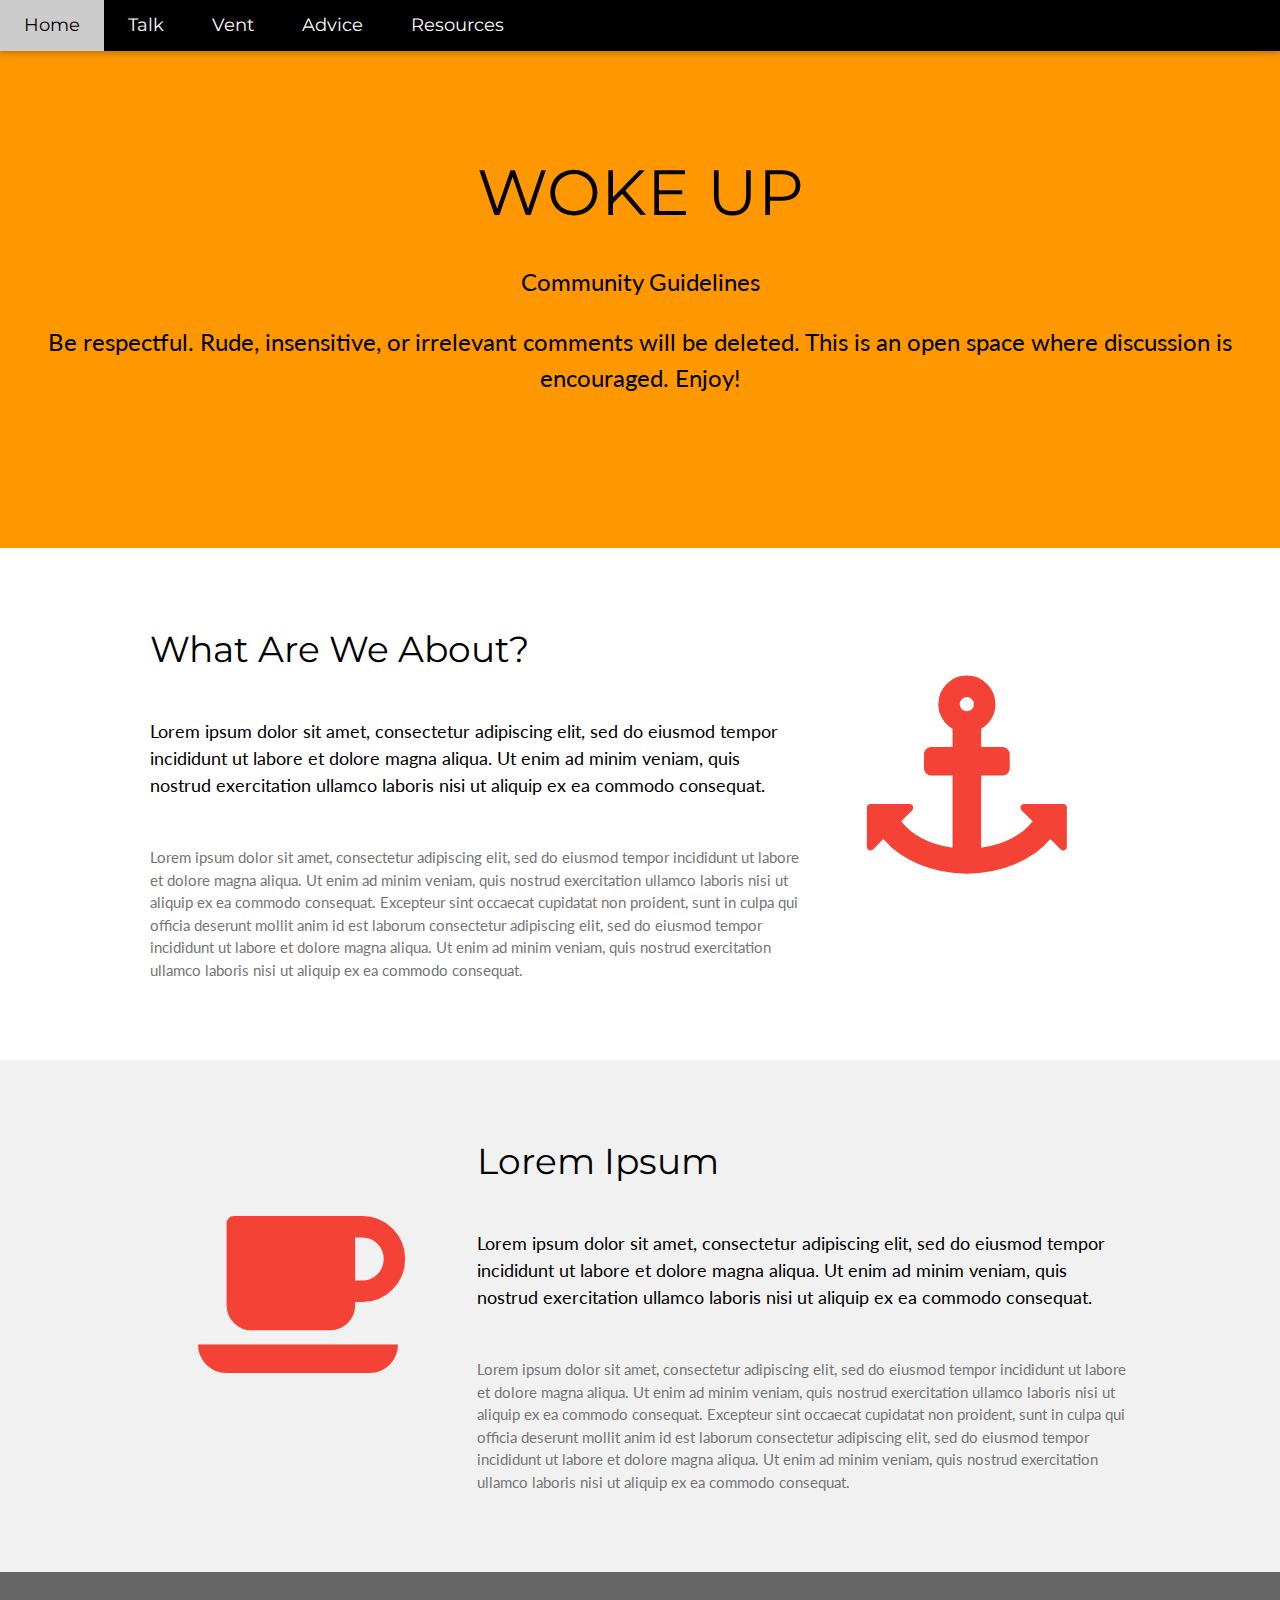
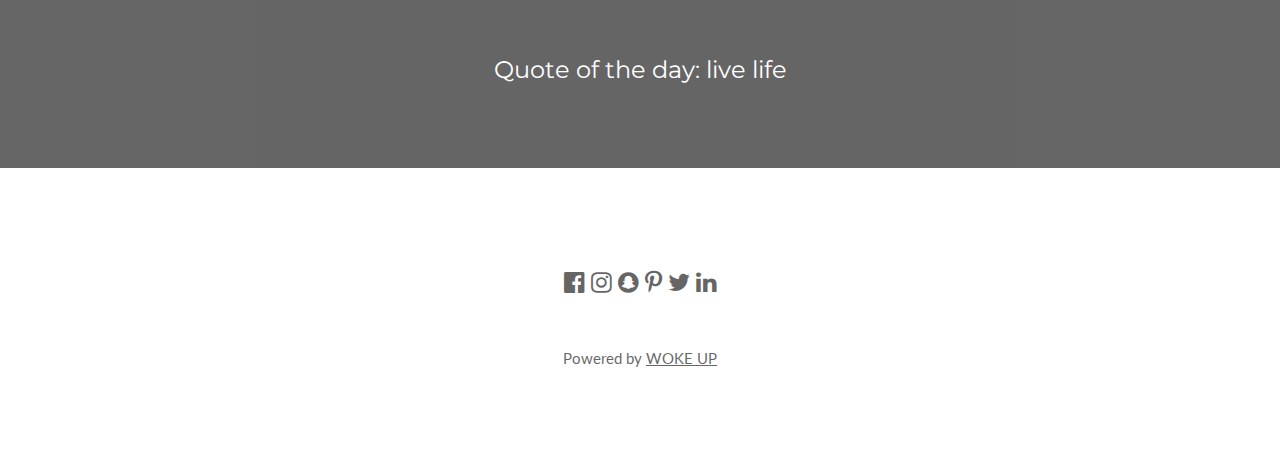
==== index.html @ bd93533b "used new template for index.html" ====
<!DOCTYPE html>
<html>
<title>WOKE UP</title>
<meta charset="UTF-8">
<meta name="viewport" content="width=device-width, initial-scale=1">
<link rel="stylesheet" href="https://www.w3schools.com/w3css/4/w3.css">
<link rel="stylesheet" href="https://fonts.googleapis.com/css?family=Lato">
<link rel="stylesheet" href="https://fonts.googleapis.com/css?family=Montserrat">
<link rel="stylesheet" href="https://cdnjs.cloudflare.com/ajax/libs/font-awesome/4.7.0/css/font-awesome.min.css">
<style>
body,h1,h2,h3,h4,h5,h6 {font-family: "Lato", sans-serif}
.w3-bar,h1,button {font-family: "Montserrat", sans-serif}
.fa-anchor,.fa-coffee {font-size:200px}
</style>
<body>

<!-- Navbar -->
<div class="w3-top">
  <div class="w3-bar w3-black w3-card-2 w3-left-align w3-large">
    <a class="w3-bar-item w3-button w3-hide-medium w3-hide-large w3-right w3-padding-large w3-hover-white w3-large w3-red" href="javascript:void(0);" onclick="myFunction()" title="Toggle Navigation Menu"><i class="fa fa-bars"></i></a>
    <a href="#" class="w3-bar-item w3-button w3-padding-large w3-white">Home</a>
    <a href="#" class="w3-bar-item w3-button w3-hide-small w3-padding-large w3-hover-white">Talk</a>
    <a href= "vent.html" class="w3-bar-item w3-button w3-hide-small w3-padding-large w3-hover-white">Vent</a>
    <a href="#" class="w3-bar-item w3-button w3-hide-small w3-padding-large w3-hover-white">Advice</a>
    <a href="resources.html" class="w3-bar-item w3-button w3-hide-small w3-padding-large w3-hover-white">Resources</a>
  </div>

  <!-- Navbar on small screens -->
  <div id="navDemo" class="w3-bar-block w3-white w3-hide w3-hide-large w3-hide-medium w3-large">
    <a href="#" class="w3-bar-item w3-button w3-padding-large">Talk</a>
    <a href="vent.html" class="w3-bar-item w3-button w3-padding-large">Vent</a>
    <a href="#" class="w3-bar-item w3-button w3-padding-large">Advice</a>
    <a href="#" class="w3-bar-item w3-button w3-padding-large">Resources</a>
  </div>
</div>

<!-- Header -->
<header class="w3-container w3-orange w3-center" style="padding:128px 16px">
  <h1 class="w3-margin w3-jumbo">WOKE UP</h1>
  <p class="w3-xlarge">Community Guidelines</p>
    <p class="w3-xlarge">Be respectful. Rude, insensitive, or irrelevant comments will be deleted. This is an open space where discussion is encouraged. Enjoy!</p>
</header>

<!-- First Grid -->
<div class="w3-row-padding w3-padding-64 w3-container">
  <div class="w3-content">
    <div class="w3-twothird">
      <h1>What Are We About?</h1>
      <h5 class="w3-padding-32">Lorem ipsum dolor sit amet, consectetur adipiscing elit, sed do eiusmod tempor incididunt ut labore et dolore magna aliqua. Ut enim ad minim veniam, quis nostrud exercitation ullamco laboris nisi ut aliquip ex ea commodo consequat.</h5>

      <p class="w3-text-grey">Lorem ipsum dolor sit amet, consectetur adipiscing elit, sed do eiusmod tempor incididunt ut labore et dolore magna aliqua. Ut enim ad minim veniam, quis nostrud exercitation ullamco laboris nisi ut aliquip ex ea commodo consequat. Excepteur sint
        occaecat cupidatat non proident, sunt in culpa qui officia deserunt mollit anim id est laborum consectetur adipiscing elit, sed do eiusmod tempor incididunt ut labore et dolore magna aliqua. Ut enim ad minim veniam, quis nostrud exercitation ullamco
        laboris nisi ut aliquip ex ea commodo consequat.</p>
    </div>

    <div class="w3-third w3-center">
      <i class="fa fa-anchor w3-padding-64 w3-text-red"></i>
    </div>
  </div>
</div>

<!-- Second Grid -->
<div class="w3-row-padding w3-light-grey w3-padding-64 w3-container">
  <div class="w3-content">
    <div class="w3-third w3-center">
      <i class="fa fa-coffee w3-padding-64 w3-text-red w3-margin-right"></i>
    </div>

    <div class="w3-twothird">
      <h1>Lorem Ipsum</h1>
      <h5 class="w3-padding-32">Lorem ipsum dolor sit amet, consectetur adipiscing elit, sed do eiusmod tempor incididunt ut labore et dolore magna aliqua. Ut enim ad minim veniam, quis nostrud exercitation ullamco laboris nisi ut aliquip ex ea commodo consequat.</h5>

      <p class="w3-text-grey">Lorem ipsum dolor sit amet, consectetur adipiscing elit, sed do eiusmod tempor incididunt ut labore et dolore magna aliqua. Ut enim ad minim veniam, quis nostrud exercitation ullamco laboris nisi ut aliquip ex ea commodo consequat. Excepteur sint
        occaecat cupidatat non proident, sunt in culpa qui officia deserunt mollit anim id est laborum consectetur adipiscing elit, sed do eiusmod tempor incididunt ut labore et dolore magna aliqua. Ut enim ad minim veniam, quis nostrud exercitation ullamco
        laboris nisi ut aliquip ex ea commodo consequat.</p>
    </div>
  </div>
</div>

<div class="w3-container w3-black w3-center w3-opacity w3-padding-64">
    <h1 class="w3-margin w3-xlarge">Quote of the day: live life</h1>
</div>

<!-- Footer -->
<footer class="w3-container w3-padding-64 w3-center w3-opacity">
  <div class="w3-xlarge w3-padding-32">
    <i class="fa fa-facebook-official w3-hover-opacity"></i>
    <i class="fa fa-instagram w3-hover-opacity"></i>
    <i class="fa fa-snapchat w3-hover-opacity"></i>
    <i class="fa fa-pinterest-p w3-hover-opacity"></i>
    <i class="fa fa-twitter w3-hover-opacity"></i>
    <i class="fa fa-linkedin w3-hover-opacity"></i>
 </div>
 <p>Powered by <a href="https://www.w3schools.com/w3css/default.asp" target="_blank">WOKE UP</a></p>
</footer>

<script>
// Used to toggle the menu on small screens when clicking on the menu button
function myFunction() {
    var x = document.getElementById("navDemo");
    if (x.className.indexOf("w3-show") == -1) {
        x.className += " w3-show";
    } else {
        x.className = x.className.replace(" w3-show", "");
    }
}
</script>

</body>
</html>
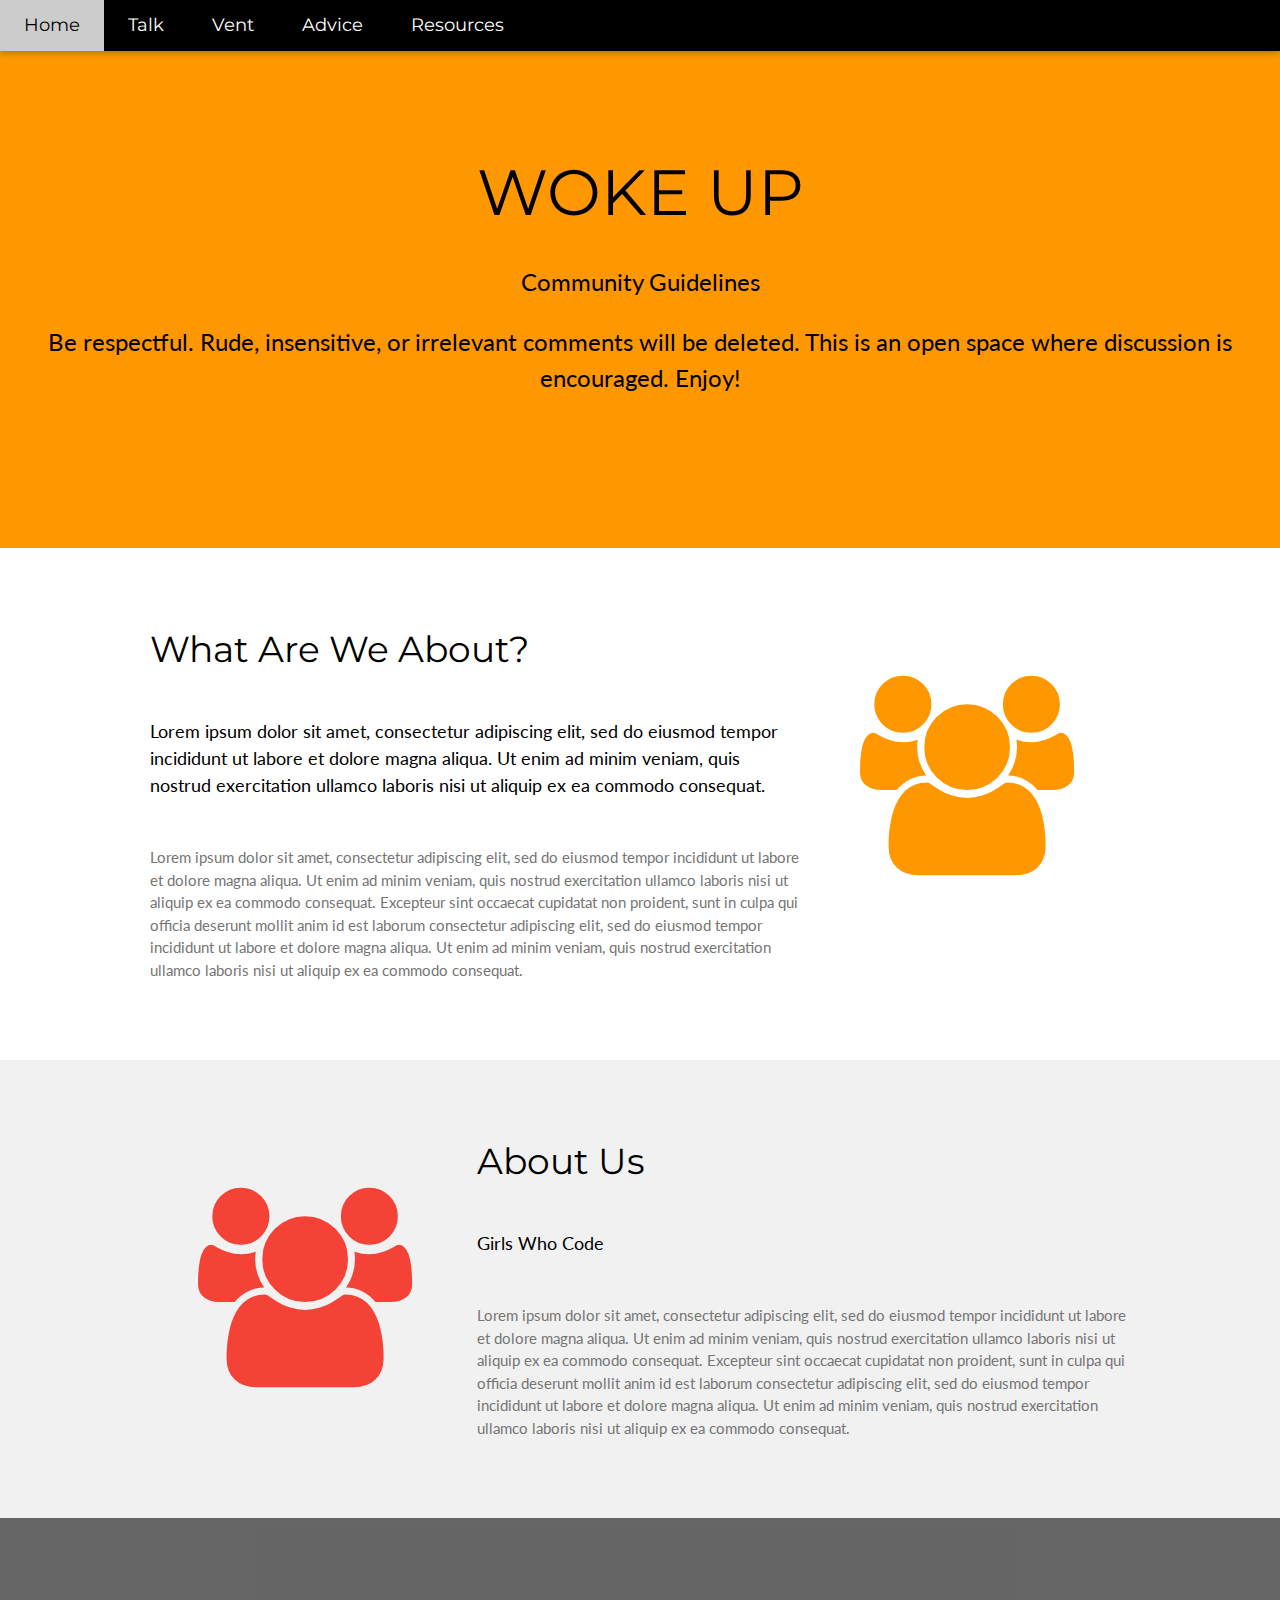
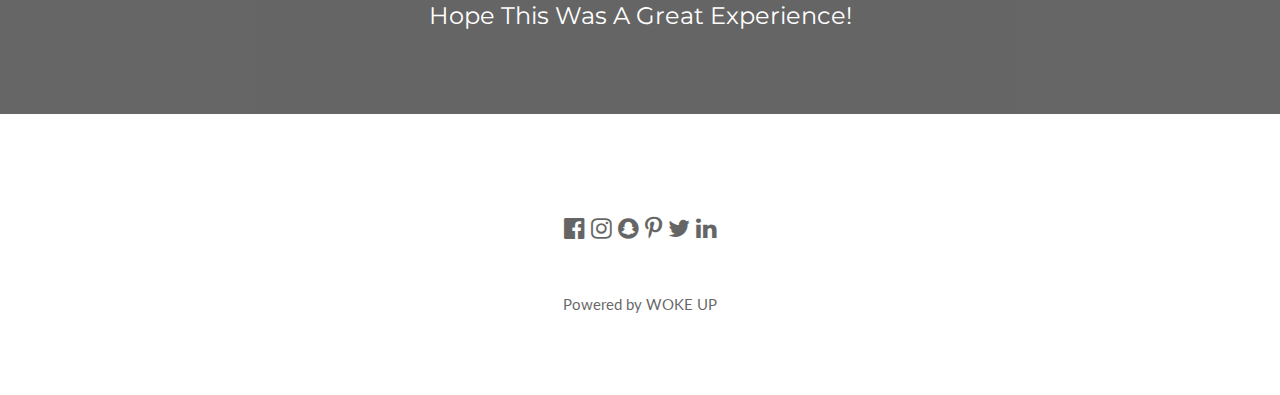
==== commit 5190d2ca: "index" ====
--- a/index.html
+++ b/index.html
@@ -1,110 +1,111 @@
-<!DOCTYPE html>
-<html>
-<title>WOKE UP</title>
-<meta charset="UTF-8">
-<meta name="viewport" content="width=device-width, initial-scale=1">
-<link rel="stylesheet" href="https://www.w3schools.com/w3css/4/w3.css">
-<link rel="stylesheet" href="https://fonts.googleapis.com/css?family=Lato">
-<link rel="stylesheet" href="https://fonts.googleapis.com/css?family=Montserrat">
-<link rel="stylesheet" href="https://cdnjs.cloudflare.com/ajax/libs/font-awesome/4.7.0/css/font-awesome.min.css">
-<style>
-body,h1,h2,h3,h4,h5,h6 {font-family: "Lato", sans-serif}
-.w3-bar,h1,button {font-family: "Montserrat", sans-serif}
-.fa-anchor,.fa-coffee {font-size:200px}
-</style>
-<body>
-
-<!-- Navbar -->
-<div class="w3-top">
-  <div class="w3-bar w3-black w3-card-2 w3-left-align w3-large">
-    <a class="w3-bar-item w3-button w3-hide-medium w3-hide-large w3-right w3-padding-large w3-hover-white w3-large w3-red" href="javascript:void(0);" onclick="myFunction()" title="Toggle Navigation Menu"><i class="fa fa-bars"></i></a>
-    <a href="#" class="w3-bar-item w3-button w3-padding-large w3-white">Home</a>
-    <a href="#" class="w3-bar-item w3-button w3-hide-small w3-padding-large w3-hover-white">Talk</a>
-    <a href= "vent.html" class="w3-bar-item w3-button w3-hide-small w3-padding-large w3-hover-white">Vent</a>
-    <a href="#" class="w3-bar-item w3-button w3-hide-small w3-padding-large w3-hover-white">Advice</a>
-    <a href="resources.html" class="w3-bar-item w3-button w3-hide-small w3-padding-large w3-hover-white">Resources</a>
-  </div>
-
-  <!-- Navbar on small screens -->
-  <div id="navDemo" class="w3-bar-block w3-white w3-hide w3-hide-large w3-hide-medium w3-large">
-    <a href="#" class="w3-bar-item w3-button w3-padding-large">Talk</a>
-    <a href="vent.html" class="w3-bar-item w3-button w3-padding-large">Vent</a>
-    <a href="#" class="w3-bar-item w3-button w3-padding-large">Advice</a>
-    <a href="#" class="w3-bar-item w3-button w3-padding-large">Resources</a>
-  </div>
-</div>
-
-<!-- Header -->
-<header class="w3-container w3-orange w3-center" style="padding:128px 16px">
-  <h1 class="w3-margin w3-jumbo">WOKE UP</h1>
-  <p class="w3-xlarge">Community Guidelines</p>
-    <p class="w3-xlarge">Be respectful. Rude, insensitive, or irrelevant comments will be deleted. This is an open space where discussion is encouraged. Enjoy!</p>
-</header>
-
-<!-- First Grid -->
-<div class="w3-row-padding w3-padding-64 w3-container">
-  <div class="w3-content">
-    <div class="w3-twothird">
-      <h1>What Are We About?</h1>
-      <h5 class="w3-padding-32">Lorem ipsum dolor sit amet, consectetur adipiscing elit, sed do eiusmod tempor incididunt ut labore et dolore magna aliqua. Ut enim ad minim veniam, quis nostrud exercitation ullamco laboris nisi ut aliquip ex ea commodo consequat.</h5>
-
-      <p class="w3-text-grey">Lorem ipsum dolor sit amet, consectetur adipiscing elit, sed do eiusmod tempor incididunt ut labore et dolore magna aliqua. Ut enim ad minim veniam, quis nostrud exercitation ullamco laboris nisi ut aliquip ex ea commodo consequat. Excepteur sint
-        occaecat cupidatat non proident, sunt in culpa qui officia deserunt mollit anim id est laborum consectetur adipiscing elit, sed do eiusmod tempor incididunt ut labore et dolore magna aliqua. Ut enim ad minim veniam, quis nostrud exercitation ullamco
-        laboris nisi ut aliquip ex ea commodo consequat.</p>
-    </div>
-
-    <div class="w3-third w3-center">
-      <i class="fa fa-anchor w3-padding-64 w3-text-red"></i>
-    </div>
-  </div>
-</div>
-
-<!-- Second Grid -->
-<div class="w3-row-padding w3-light-grey w3-padding-64 w3-container">
-  <div class="w3-content">
-    <div class="w3-third w3-center">
-      <i class="fa fa-coffee w3-padding-64 w3-text-red w3-margin-right"></i>
-    </div>
-
-    <div class="w3-twothird">
-      <h1>Lorem Ipsum</h1>
-      <h5 class="w3-padding-32">Lorem ipsum dolor sit amet, consectetur adipiscing elit, sed do eiusmod tempor incididunt ut labore et dolore magna aliqua. Ut enim ad minim veniam, quis nostrud exercitation ullamco laboris nisi ut aliquip ex ea commodo consequat.</h5>
-
-      <p class="w3-text-grey">Lorem ipsum dolor sit amet, consectetur adipiscing elit, sed do eiusmod tempor incididunt ut labore et dolore magna aliqua. Ut enim ad minim veniam, quis nostrud exercitation ullamco laboris nisi ut aliquip ex ea commodo consequat. Excepteur sint
-        occaecat cupidatat non proident, sunt in culpa qui officia deserunt mollit anim id est laborum consectetur adipiscing elit, sed do eiusmod tempor incididunt ut labore et dolore magna aliqua. Ut enim ad minim veniam, quis nostrud exercitation ullamco
-        laboris nisi ut aliquip ex ea commodo consequat.</p>
-    </div>
-  </div>
-</div>
-
-<div class="w3-container w3-black w3-center w3-opacity w3-padding-64">
-    <h1 class="w3-margin w3-xlarge">Quote of the day: live life</h1>
-</div>
-
-<!-- Footer -->
-<footer class="w3-container w3-padding-64 w3-center w3-opacity">
-  <div class="w3-xlarge w3-padding-32">
-    <i class="fa fa-facebook-official w3-hover-opacity"></i>
-    <i class="fa fa-instagram w3-hover-opacity"></i>
-    <i class="fa fa-snapchat w3-hover-opacity"></i>
-    <i class="fa fa-pinterest-p w3-hover-opacity"></i>
-    <i class="fa fa-twitter w3-hover-opacity"></i>
-    <i class="fa fa-linkedin w3-hover-opacity"></i>
- </div>
- <p>Powered by <a href="https://www.w3schools.com/w3css/default.asp" target="_blank">WOKE UP</a></p>
-</footer>
-
-<script>
-// Used to toggle the menu on small screens when clicking on the menu button
-function myFunction() {
-    var x = document.getElementById("navDemo");
-    if (x.className.indexOf("w3-show") == -1) {
-        x.className += " w3-show";
-    } else {
-        x.className = x.className.replace(" w3-show", "");
-    }
-}
-</script>
-
-</body>
-</html>
+<!DOCTYPE html>
+<html>
+<title>WOKE UP</title>
+<meta charset="UTF-8">
+<meta name="viewport" content="width=device-width, initial-scale=1">
+<link rel="stylesheet" href="https://www.w3schools.com/w3css/4/w3.css">
+<link rel="stylesheet" href="https://fonts.googleapis.com/css?family=Lato">
+<link rel="stylesheet" href="https://fonts.googleapis.com/css?family=Montserrat">
+<link rel="stylesheet" href="https://cdnjs.cloudflare.com/ajax/libs/font-awesome/4.7.0/css/font-awesome.min.css">
+<style>
+body,h1,h2,h3,h4,h5,h6 {font-family: "Lato", sans-serif}
+.w3-bar,h1,button {font-family: "Montserrat", sans-serif}
+.fa-users,.fa-users {font-size:200px}
+</style>
+<body>
+
+<!-- Navbar -->
+<div class="w3-top">
+  <div class="w3-bar w3-black w3-card-2 w3-left-align w3-large">
+    <a class="w3-bar-item w3-button w3-hide-medium w3-hide-large w3-right w3-padding-large w3-hover-white w3-large w3-red" href="javascript:void(0);" onclick="myFunction()" title="Toggle Navigation Menu"><i class="fa fa-bars"></i></a>
+    <a href="#" class="w3-bar-item w3-button w3-padding-large w3-white">Home</a>
+    <a href="#" class="w3-bar-item w3-button w3-hide-small w3-padding-large w3-hover-white">Talk</a>
+    <a href= "vent.html" class="w3-bar-item w3-button w3-hide-small w3-padding-large w3-hover-white">Vent</a>
+    <a href="#" class="w3-bar-item w3-button w3-hide-small w3-padding-large w3-hover-white">Advice</a>
+    <a href="resources.html" class="w3-bar-item w3-button w3-hide-small w3-padding-large w3-hover-white">Resources</a>
+  </div>
+
+  <!-- Navbar on small screens -->
+  <div id="navDemo" class="w3-bar-block w3-white w3-hide w3-hide-large w3-hide-medium w3-large">
+    <a href="#" class="w3-bar-item w3-button w3-padding-large">Talk</a>
+    <a href="vent.html" class="w3-bar-item w3-button w3-padding-large">Vent</a>
+    <a href="#" class="w3-bar-item w3-button w3-padding-large">Advice</a>
+    <a href="#" class="w3-bar-item w3-button w3-padding-large">Resources</a>
+  </div>
+</div>
+
+<!-- Header -->
+<header class="w3-container w3-orange w3-center" style="padding:128px 16px">
+  <h1 class="w3-margin w3-jumbo">WOKE UP</h1>
+  <p class="w3-xlarge">Community Guidelines</p>
+    <p class="w3-xlarge">Be respectful. Rude, insensitive, or irrelevant comments will be deleted. This is an open space where discussion is encouraged. Enjoy!</p>
+</header>
+
+<!-- First Grid -->
+<div class="w3-row-padding w3-padding-64 w3-container">
+  <div class="w3-content">
+    <div class="w3-twothird">
+      <h1>What Are We About?</h1>
+      <h5 class="w3-padding-32">Lorem ipsum dolor sit amet, consectetur adipiscing elit, sed do eiusmod tempor incididunt ut labore et dolore magna aliqua. Ut enim ad minim veniam, quis nostrud exercitation ullamco laboris nisi ut aliquip ex ea commodo consequat.</h5>
+
+      <p class="w3-text-grey">Lorem ipsum dolor sit amet, consectetur adipiscing elit, sed do eiusmod tempor incididunt ut labore et dolore magna aliqua. Ut enim ad minim veniam, quis nostrud exercitation ullamco laboris nisi ut aliquip ex ea commodo consequat. Excepteur sint
+        occaecat cupidatat non proident, sunt in culpa qui officia deserunt mollit anim id est laborum consectetur adipiscing elit, sed do eiusmod tempor incididunt ut labore et dolore magna aliqua. Ut enim ad minim veniam, quis nostrud exercitation ullamco
+        laboris nisi ut aliquip ex ea commodo consequat.</p>
+    </div>
+
+    <div class="w3-third w3-center">
+      <i class="fa fa-users w3-padding-64 w3-text-orange"></i>
+    </div>
+  </div>
+</div>
+
+<!-- Second Grid -->
+<div class="w3-row-padding w3-light-grey w3-padding-64 w3-container">
+  <div class="w3-content">
+    <div class="w3-third w3-center">
+      <i class="fa fa-users w3-padding-64 w3-text-red w3-margin-right"></i>
+    </div>
+
+    <div class="w3-twothird">
+      <h1>About Us</h1>
+      <h5 class="w3-padding-32">Girls Who Code</h5>
+
+      <p class="w3-text-grey">Lorem ipsum dolor sit amet, consectetur adipiscing elit, sed do eiusmod tempor incididunt ut labore et dolore magna aliqua. Ut enim ad minim veniam, quis nostrud exercitation ullamco laboris nisi ut aliquip ex ea commodo consequat. Excepteur sint
+        occaecat cupidatat non proident, sunt in culpa qui officia deserunt mollit anim id est laborum consectetur adipiscing elit, sed do eiusmod tempor incididunt ut labore et dolore magna aliqua. Ut enim ad minim veniam, quis nostrud exercitation ullamco
+        laboris nisi ut aliquip ex ea commodo consequat.</p>
+    </div>
+  </div>
+</div>
+
+
+<div class="w3-container w3-black w3-center w3-opacity w3-padding-64">
+    <h1 class="w3-margin w3-xlarge">Hope This Was A Great Experience!</h1>
+</div>
+
+<!-- Footer -->
+<footer class="w3-container w3-padding-64 w3-center w3-opacity">
+  <div class="w3-xlarge w3-padding-32">
+    <i class="fa fa-facebook-official w3-hover-opacity"></i>
+    <i class="fa fa-instagram w3-hover-opacity"></i>
+    <i class="fa fa-snapchat w3-hover-opacity"></i>
+    <i class="fa fa-pinterest-p w3-hover-opacity"></i>
+    <i class="fa fa-twitter w3-hover-opacity"></i>
+    <i class="fa fa-linkedin w3-hover-opacity"></i>
+ </div>
+ <p>Powered by WOKE UP</p>
+</footer>
+
+<script>
+// Used to toggle the menu on small screens when clicking on the menu button
+function myFunction() {
+    var x = document.getElementById("navDemo");
+    if (x.className.indexOf("w3-show") == -1) {
+        x.className += " w3-show";
+    } else {
+        x.className = x.className.replace(" w3-show", "");
+    }
+}
+</script>
+
+</body>
+</html>
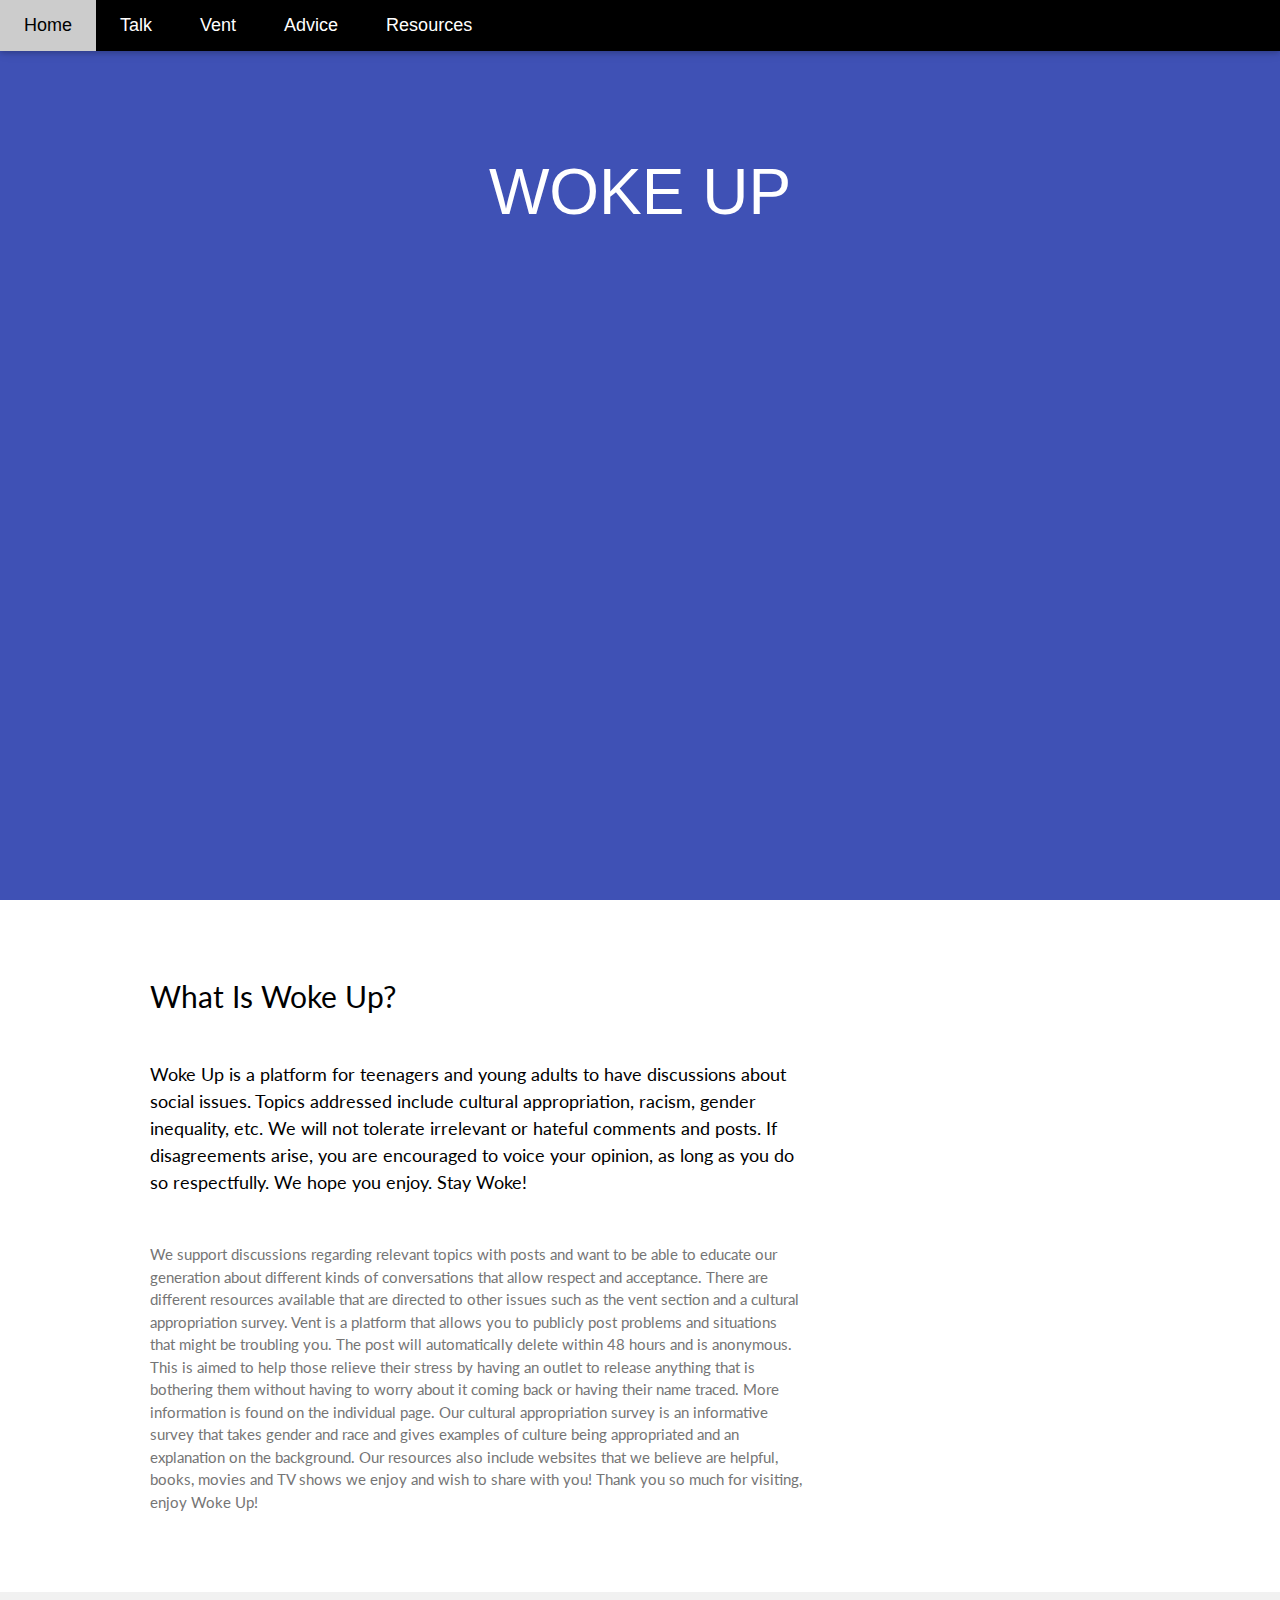
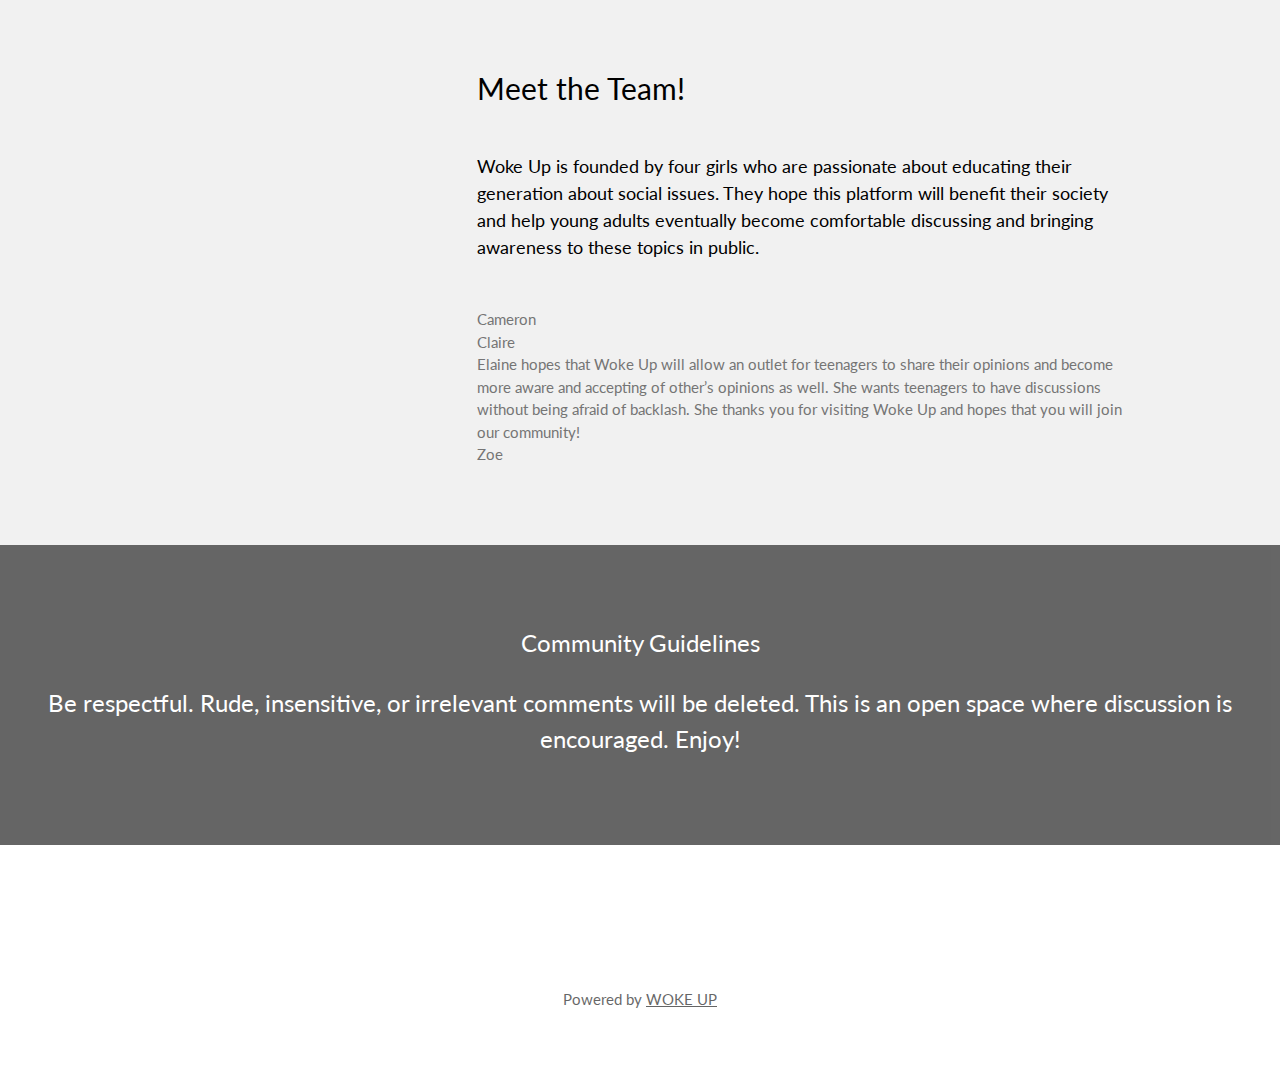
==== commit 20270088: "New Woke Up" ====
--- a/index.html
+++ b/index.html
@@ -5,19 +5,20 @@
 <meta name="viewport" content="width=device-width, initial-scale=1">
 <link rel="stylesheet" href="https://www.w3schools.com/w3css/4/w3.css">
 <link rel="stylesheet" href="https://fonts.googleapis.com/css?family=Lato">
-<link rel="stylesheet" href="https://fonts.googleapis.com/css?family=Montserrat">
-<link rel="stylesheet" href="https://cdnjs.cloudflare.com/ajax/libs/font-awesome/4.7.0/css/font-awesome.min.css">
+<link rel="stylesheet" href="https://fonts.googleapis.com/css?family=Sedgwick+Ave+Display">
+
 <style>
-body,h1,h2,h3,h4,h5,h6 {font-family: "Lato", sans-serif}
-.w3-bar,h1,button {font-family: "Montserrat", sans-serif}
-.fa-users,.fa-users {font-size:200px}
+h1 {font family: "Sedgwick Ave Display", sans-serif}
+body,h2,h3,h4,h5,h6 {font-family: "Lato", sans-serif}
+.w3-bar,button {font-family: "Montserrat", sans-serif}
+.fa-anchor,.fa-coffee {font-size:200px}
 </style>
 <body>
 
 <!-- Navbar -->
 <div class="w3-top">
   <div class="w3-bar w3-black w3-card-2 w3-left-align w3-large">
-    <a class="w3-bar-item w3-button w3-hide-medium w3-hide-large w3-right w3-padding-large w3-hover-white w3-large w3-red" href="javascript:void(0);" onclick="myFunction()" title="Toggle Navigation Menu"><i class="fa fa-bars"></i></a>
+    <a class="w3-bar-item w3-button w3-hide-medium w3-hide-large w3-right w3-padding-large w3-hover-white w3-large w3-red" href="javascript:void(0);" onclick="myFunction()" title="Toggle Navigation Menu"><i class="fa fa-bars"></i ></a>
     <a href="#" class="w3-bar-item w3-button w3-padding-large w3-white">Home</a>
     <a href="#" class="w3-bar-item w3-button w3-hide-small w3-padding-large w3-hover-white">Talk</a>
     <a href= "vent.html" class="w3-bar-item w3-button w3-hide-small w3-padding-large w3-hover-white">Vent</a>
@@ -35,26 +36,24 @@
 </div>
 
 <!-- Header -->
-<header class="w3-container w3-orange w3-center" style="padding:128px 16px">
+<header class="w3-container w3-indigo w3-center" style= "height:100vh; padding:128px 50px;">
   <h1 class="w3-margin w3-jumbo">WOKE UP</h1>
-  <p class="w3-xlarge">Community Guidelines</p>
-    <p class="w3-xlarge">Be respectful. Rude, insensitive, or irrelevant comments will be deleted. This is an open space where discussion is encouraged. Enjoy!</p>
 </header>
 
 <!-- First Grid -->
 <div class="w3-row-padding w3-padding-64 w3-container">
   <div class="w3-content">
     <div class="w3-twothird">
-      <h1>What Are We About?</h1>
-      <h5 class="w3-padding-32">Lorem ipsum dolor sit amet, consectetur adipiscing elit, sed do eiusmod tempor incididunt ut labore et dolore magna aliqua. Ut enim ad minim veniam, quis nostrud exercitation ullamco laboris nisi ut aliquip ex ea commodo consequat.</h5>
+      <h2>What Is Woke Up?</h2>
+      <h5 class="w3-padding-32">Woke Up is a platform for teenagers and young adults to have discussions about social issues.
+Topics addressed include cultural appropriation, racism, gender inequality, etc. We will not tolerate irrelevant or hateful comments and posts. If disagreements arise, you are encouraged to voice your opinion, as long as you do so respectfully. We hope you enjoy. Stay Woke!</h5>
 
-      <p class="w3-text-grey">Lorem ipsum dolor sit amet, consectetur adipiscing elit, sed do eiusmod tempor incididunt ut labore et dolore magna aliqua. Ut enim ad minim veniam, quis nostrud exercitation ullamco laboris nisi ut aliquip ex ea commodo consequat. Excepteur sint
-        occaecat cupidatat non proident, sunt in culpa qui officia deserunt mollit anim id est laborum consectetur adipiscing elit, sed do eiusmod tempor incididunt ut labore et dolore magna aliqua. Ut enim ad minim veniam, quis nostrud exercitation ullamco
-        laboris nisi ut aliquip ex ea commodo consequat.</p>
+      <p class="w3-text-grey">We support discussions regarding relevant topics with posts and want to be able to educate our generation about different kinds of conversations that allow respect and acceptance. There are different resources available that are directed to other issues such as the vent section and a cultural appropriation survey. Vent is a platform that allows you to publicly post problems and situations that might be troubling you. The post will automatically delete within 48 hours and is anonymous. This is aimed to help those relieve their stress by having an outlet to release anything that is bothering them without having to worry about it coming back or having their name traced. More information is found on the individual page. Our cultural appropriation survey is an informative survey that takes gender and race and gives examples of culture being appropriated and an explanation on the background. Our resources also include websites that we believe are helpful, books, movies and TV shows we enjoy and wish to share with you! Thank you so much for visiting, enjoy Woke Up!
+</p>
     </div>
 
     <div class="w3-third w3-center">
-      <i class="fa fa-users w3-padding-64 w3-text-orange"></i>
+      <i class="fa fa-anchor w3-padding-64 w3-text-red"></i>
     </div>
   </div>
 </div>
@@ -63,23 +62,26 @@
 <div class="w3-row-padding w3-light-grey w3-padding-64 w3-container">
   <div class="w3-content">
     <div class="w3-third w3-center">
-      <i class="fa fa-users w3-padding-64 w3-text-red w3-margin-right"></i>
+      <i class="fa fa-coffee w3-padding-64 w3-text-red w3-margin-right"></i>
     </div>
 
     <div class="w3-twothird">
-      <h1>About Us</h1>
-      <h5 class="w3-padding-32">Girls Who Code</h5>
+      <h2>Meet the Team!</h2>
+      <h5 class="w3-padding-32">Woke Up is founded by four girls who are passionate about educating their generation about social issues. They hope this platform will benefit their society and help young adults eventually become comfortable discussing and bringing awareness to these topics in public.</h5>
 
-      <p class="w3-text-grey">Lorem ipsum dolor sit amet, consectetur adipiscing elit, sed do eiusmod tempor incididunt ut labore et dolore magna aliqua. Ut enim ad minim veniam, quis nostrud exercitation ullamco laboris nisi ut aliquip ex ea commodo consequat. Excepteur sint
-        occaecat cupidatat non proident, sunt in culpa qui officia deserunt mollit anim id est laborum consectetur adipiscing elit, sed do eiusmod tempor incididunt ut labore et dolore magna aliqua. Ut enim ad minim veniam, quis nostrud exercitation ullamco
-        laboris nisi ut aliquip ex ea commodo consequat.</p>
+      <p class="w3-text-grey">
+        Cameron <br>
+        Claire <br>
+        Elaine hopes that Woke Up will allow an outlet for teenagers to share their opinions and become more aware and accepting of other’s opinions as well. She wants teenagers to have discussions without being afraid of backlash. She thanks you for visiting Woke Up and hopes that you will join our community! <br>
+        Zoe
+</p>
     </div>
   </div>
 </div>
 
-
 <div class="w3-container w3-black w3-center w3-opacity w3-padding-64">
-    <h1 class="w3-margin w3-xlarge">Hope This Was A Great Experience!</h1>
+    <h2 class="w3-margin w3-xlarge">Community Guidelines</h2>
+    <p class="w3-xlarge"> Be respectful. Rude, insensitive, or irrelevant comments will be deleted. This is an open space where discussion is encouraged. Enjoy!</p>
 </div>
 
 <!-- Footer -->
@@ -92,7 +94,7 @@
     <i class="fa fa-twitter w3-hover-opacity"></i>
     <i class="fa fa-linkedin w3-hover-opacity"></i>
  </div>
- <p>Powered by WOKE UP</p>
+ <p>Powered by <a href="https://www.w3schools.com/w3css/default.asp" target="_blank">WOKE UP</a></p>
 </footer>
 
 <script>
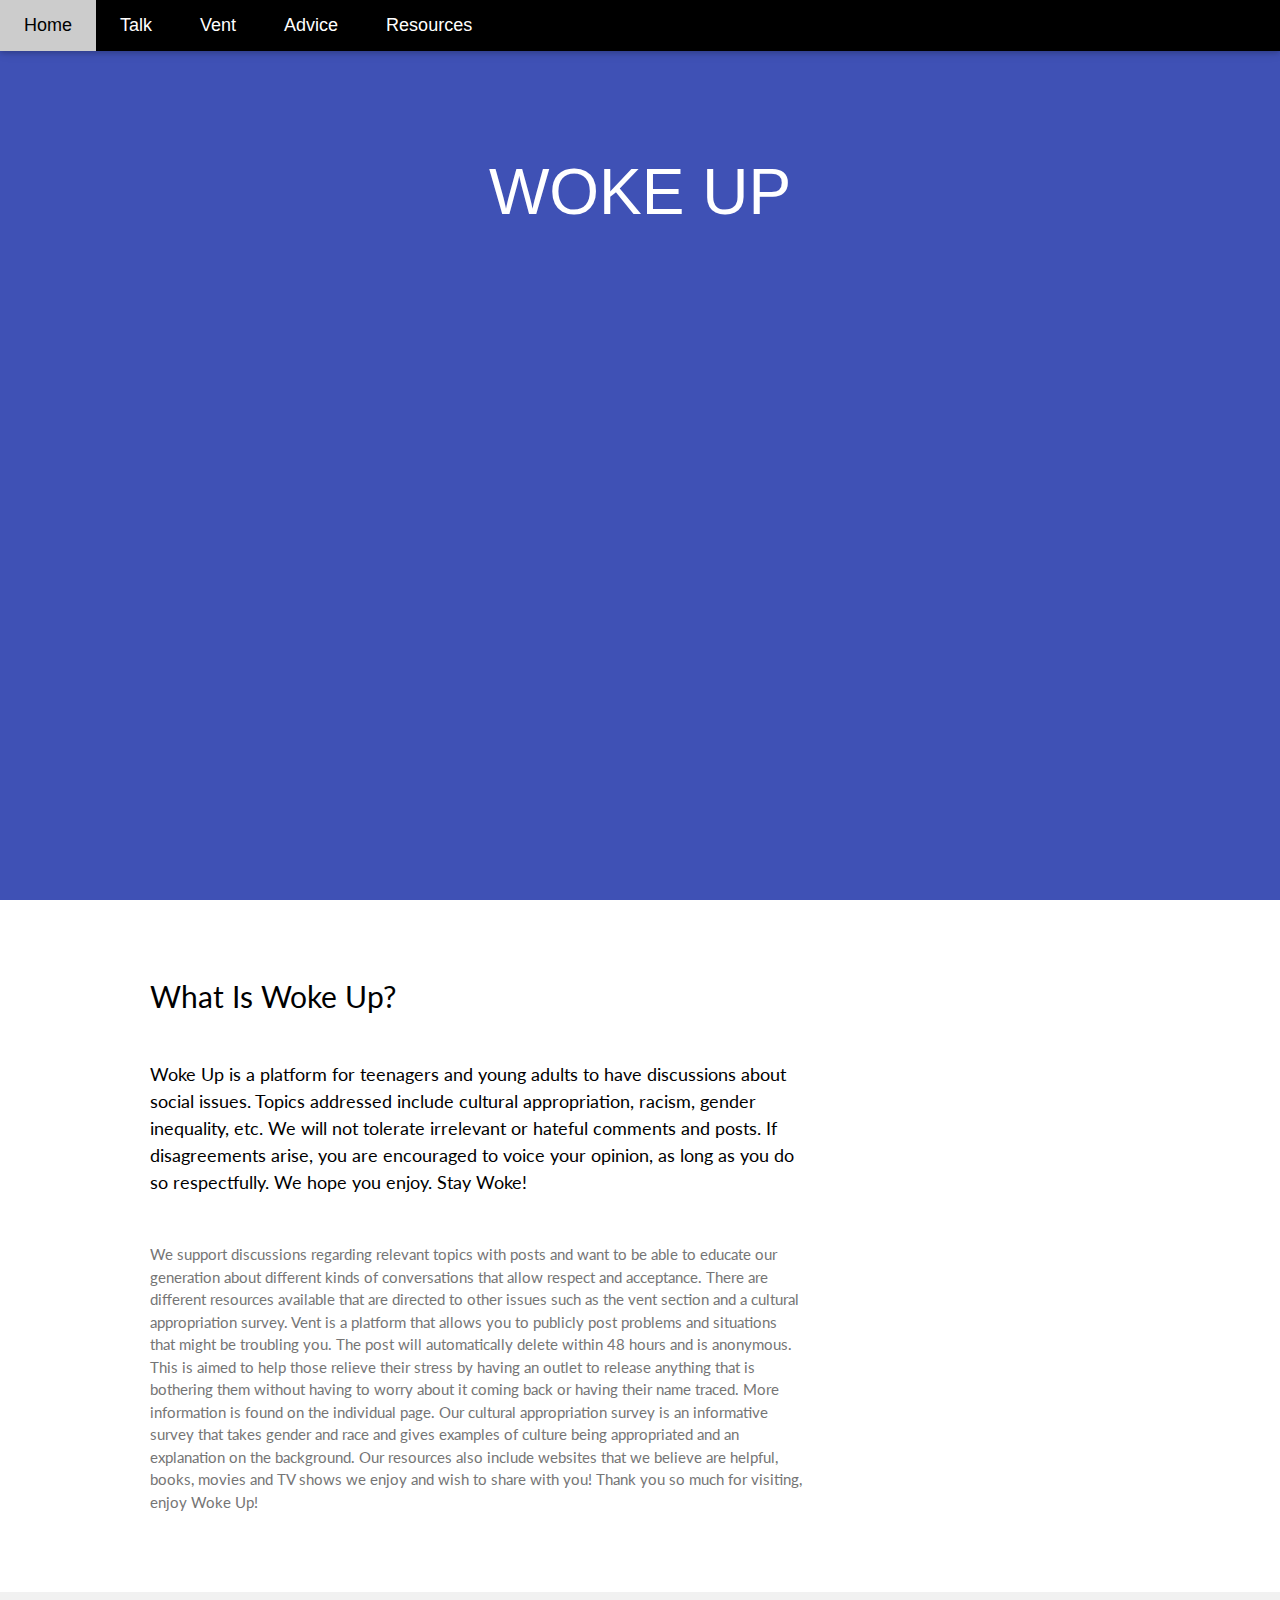
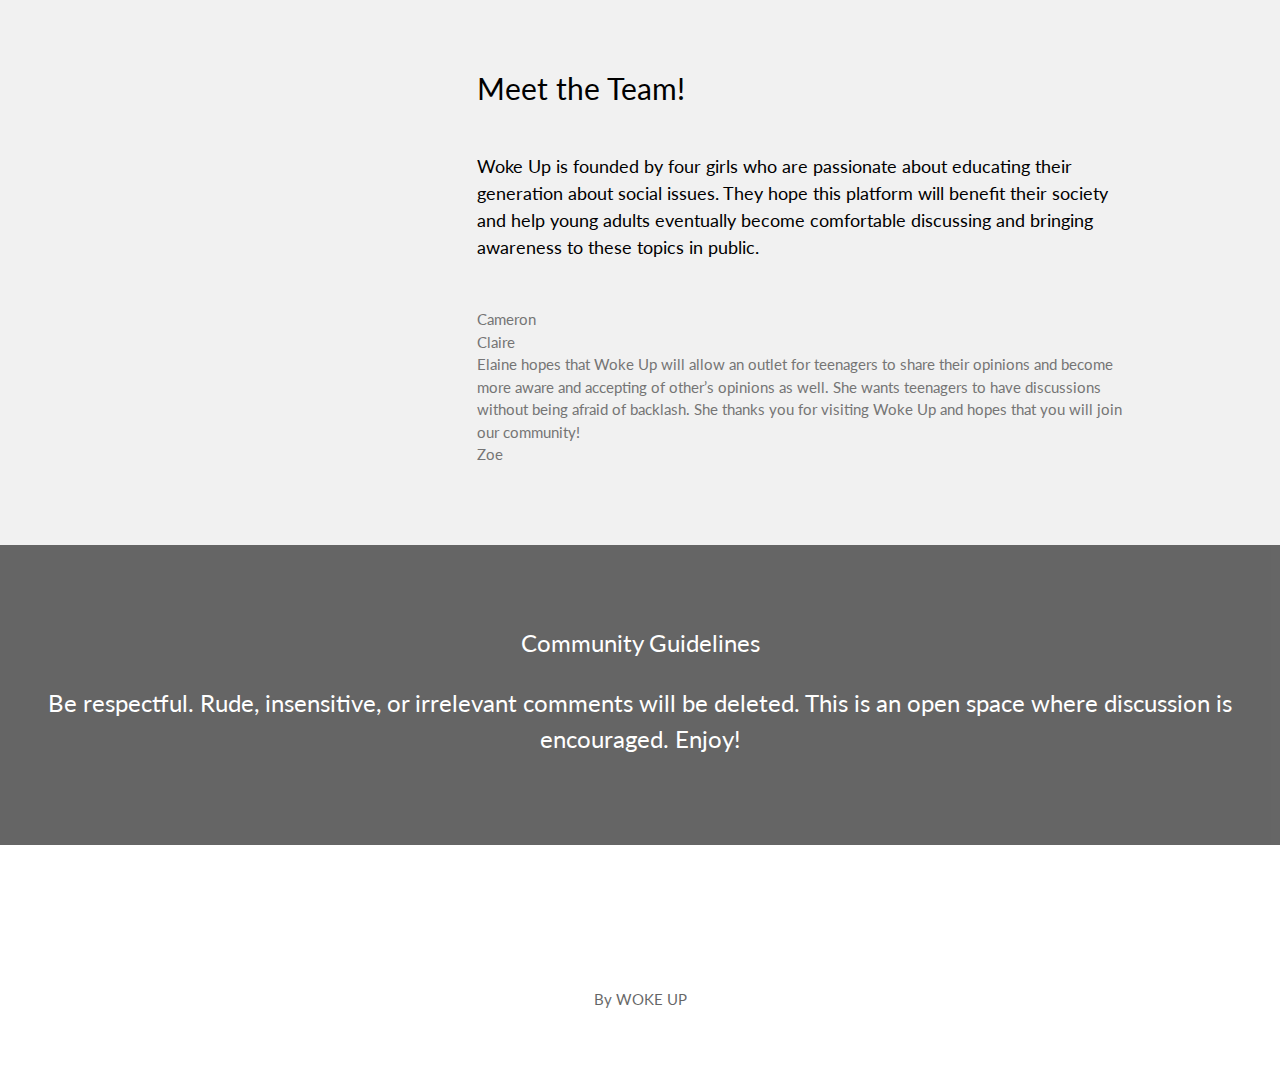
==== commit 4c83f399: "new index" ====
--- a/index.html
+++ b/index.html
@@ -94,7 +94,7 @@
     <i class="fa fa-twitter w3-hover-opacity"></i>
     <i class="fa fa-linkedin w3-hover-opacity"></i>
  </div>
- <p>Powered by <a href="https://www.w3schools.com/w3css/default.asp" target="_blank">WOKE UP</a></p>
+ <p>By WOKE UP</p>
 </footer>
 
 <script>
@@ -110,4 +110,3 @@
 </script>
 
 </body>
-</html>
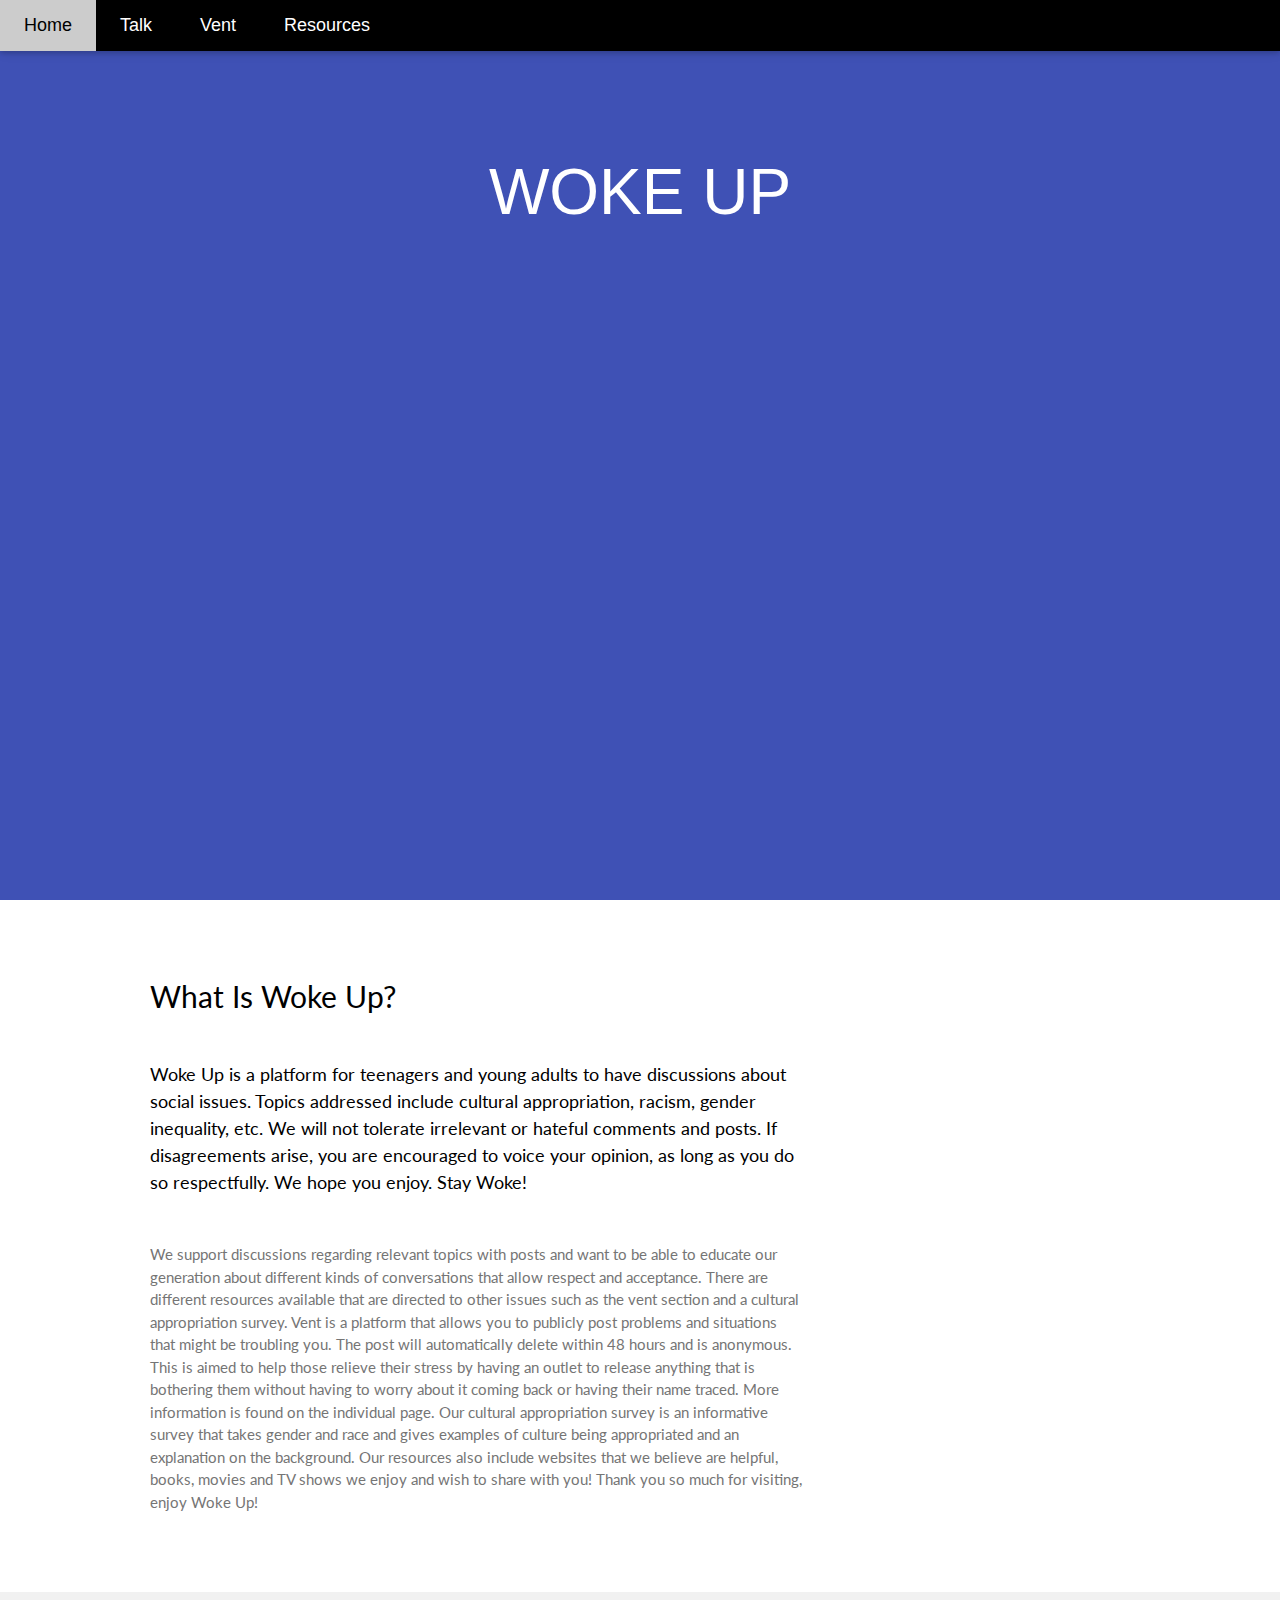
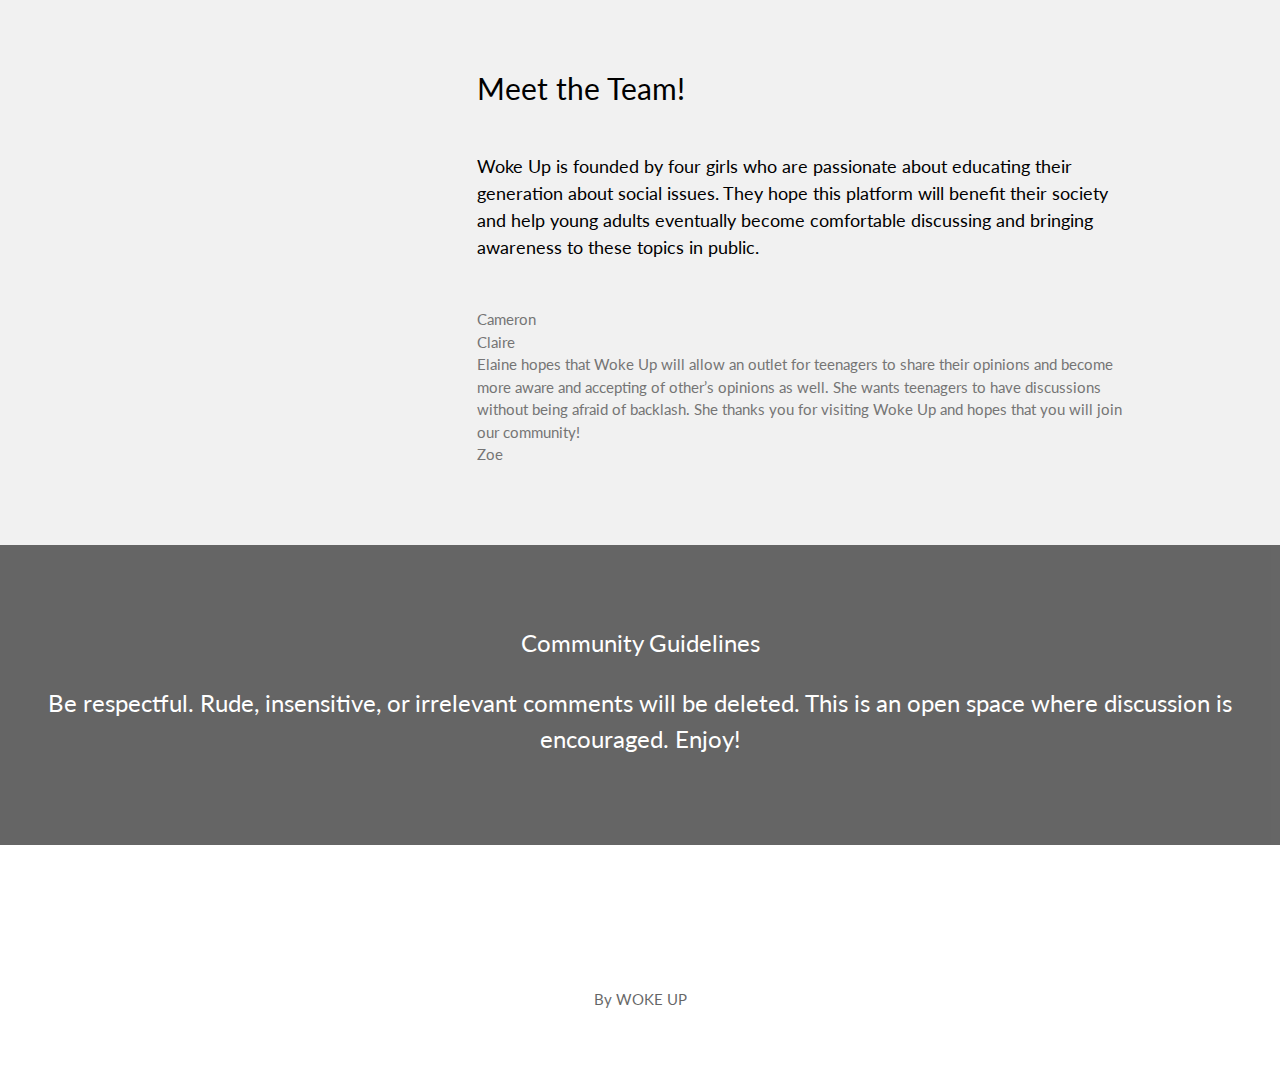
==== commit f0cf8dd9: "new index" ====
--- a/index.html
+++ b/index.html
@@ -22,7 +22,6 @@
     <a href="#" class="w3-bar-item w3-button w3-padding-large w3-white">Home</a>
     <a href="#" class="w3-bar-item w3-button w3-hide-small w3-padding-large w3-hover-white">Talk</a>
     <a href= "vent.html" class="w3-bar-item w3-button w3-hide-small w3-padding-large w3-hover-white">Vent</a>
-    <a href="#" class="w3-bar-item w3-button w3-hide-small w3-padding-large w3-hover-white">Advice</a>
     <a href="resources.html" class="w3-bar-item w3-button w3-hide-small w3-padding-large w3-hover-white">Resources</a>
   </div>
 
@@ -30,7 +29,6 @@
   <div id="navDemo" class="w3-bar-block w3-white w3-hide w3-hide-large w3-hide-medium w3-large">
     <a href="#" class="w3-bar-item w3-button w3-padding-large">Talk</a>
     <a href="vent.html" class="w3-bar-item w3-button w3-padding-large">Vent</a>
-    <a href="#" class="w3-bar-item w3-button w3-padding-large">Advice</a>
     <a href="#" class="w3-bar-item w3-button w3-padding-large">Resources</a>
   </div>
 </div>
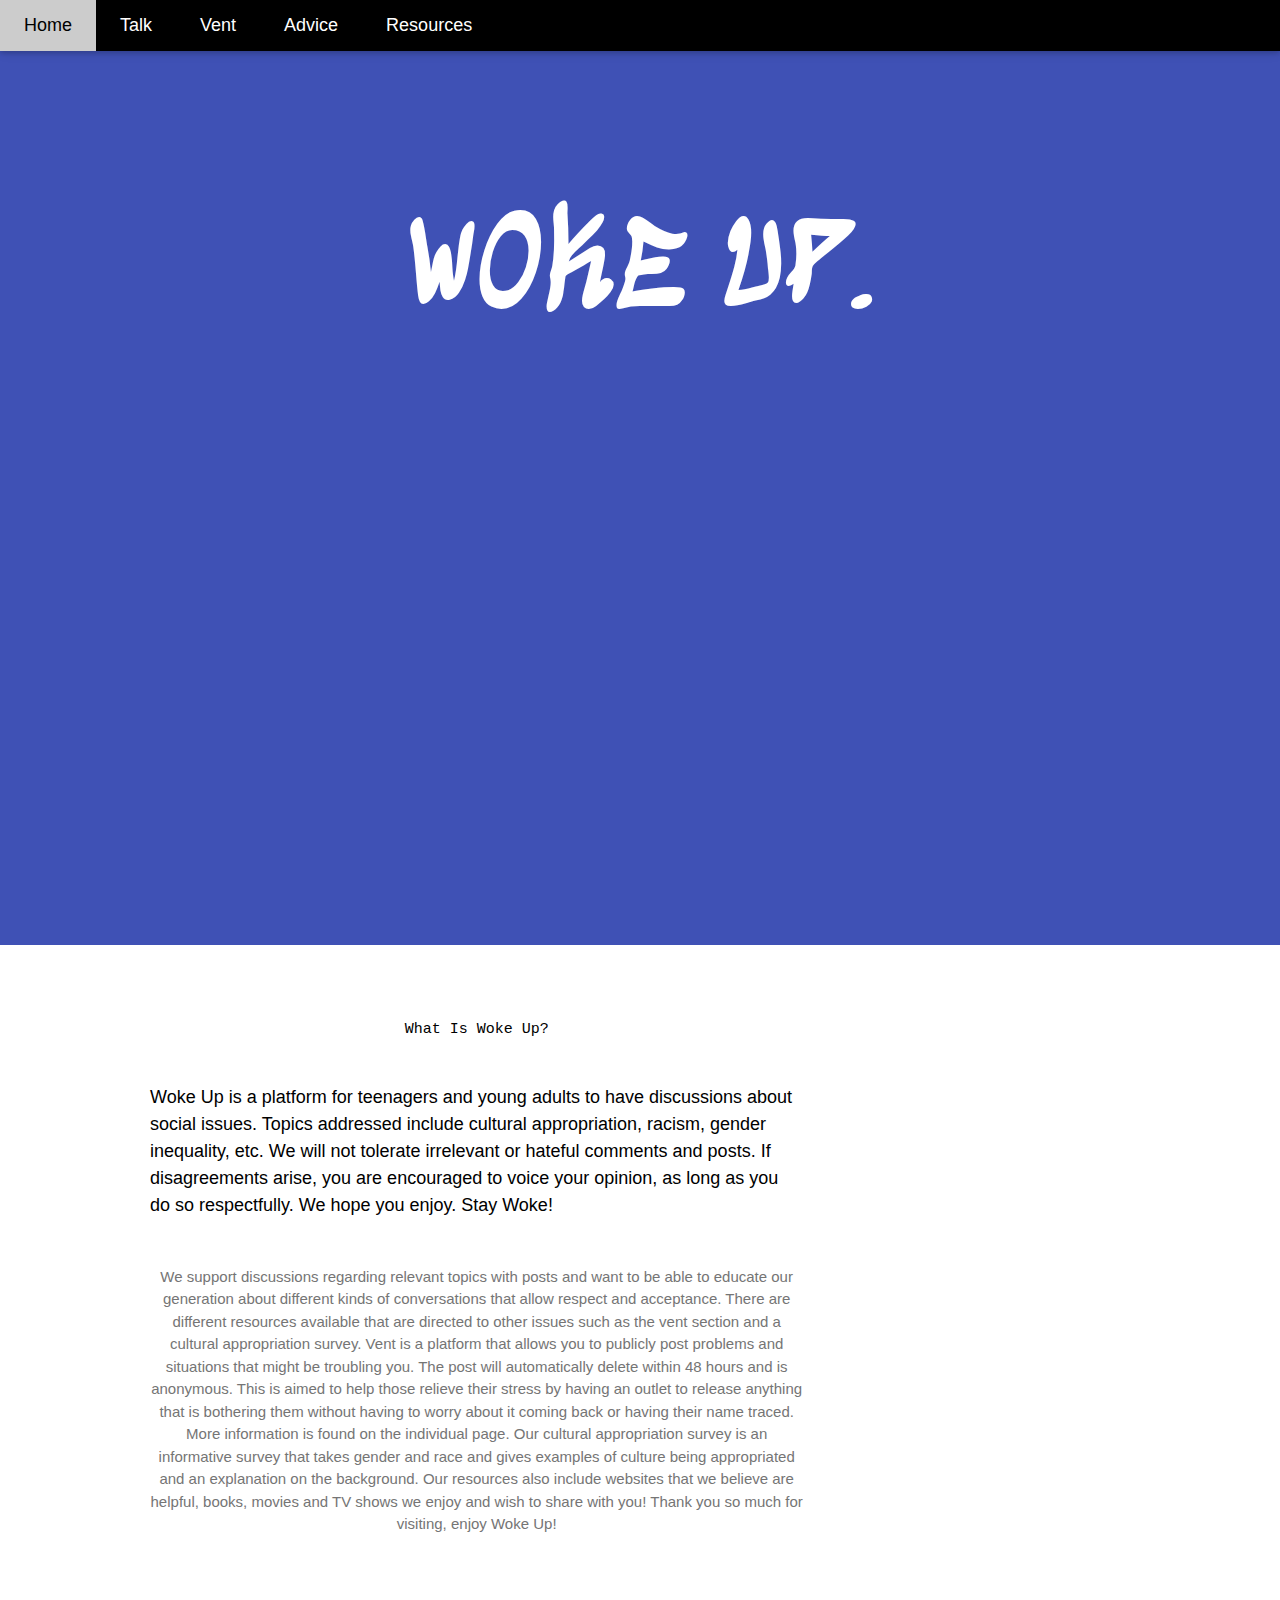
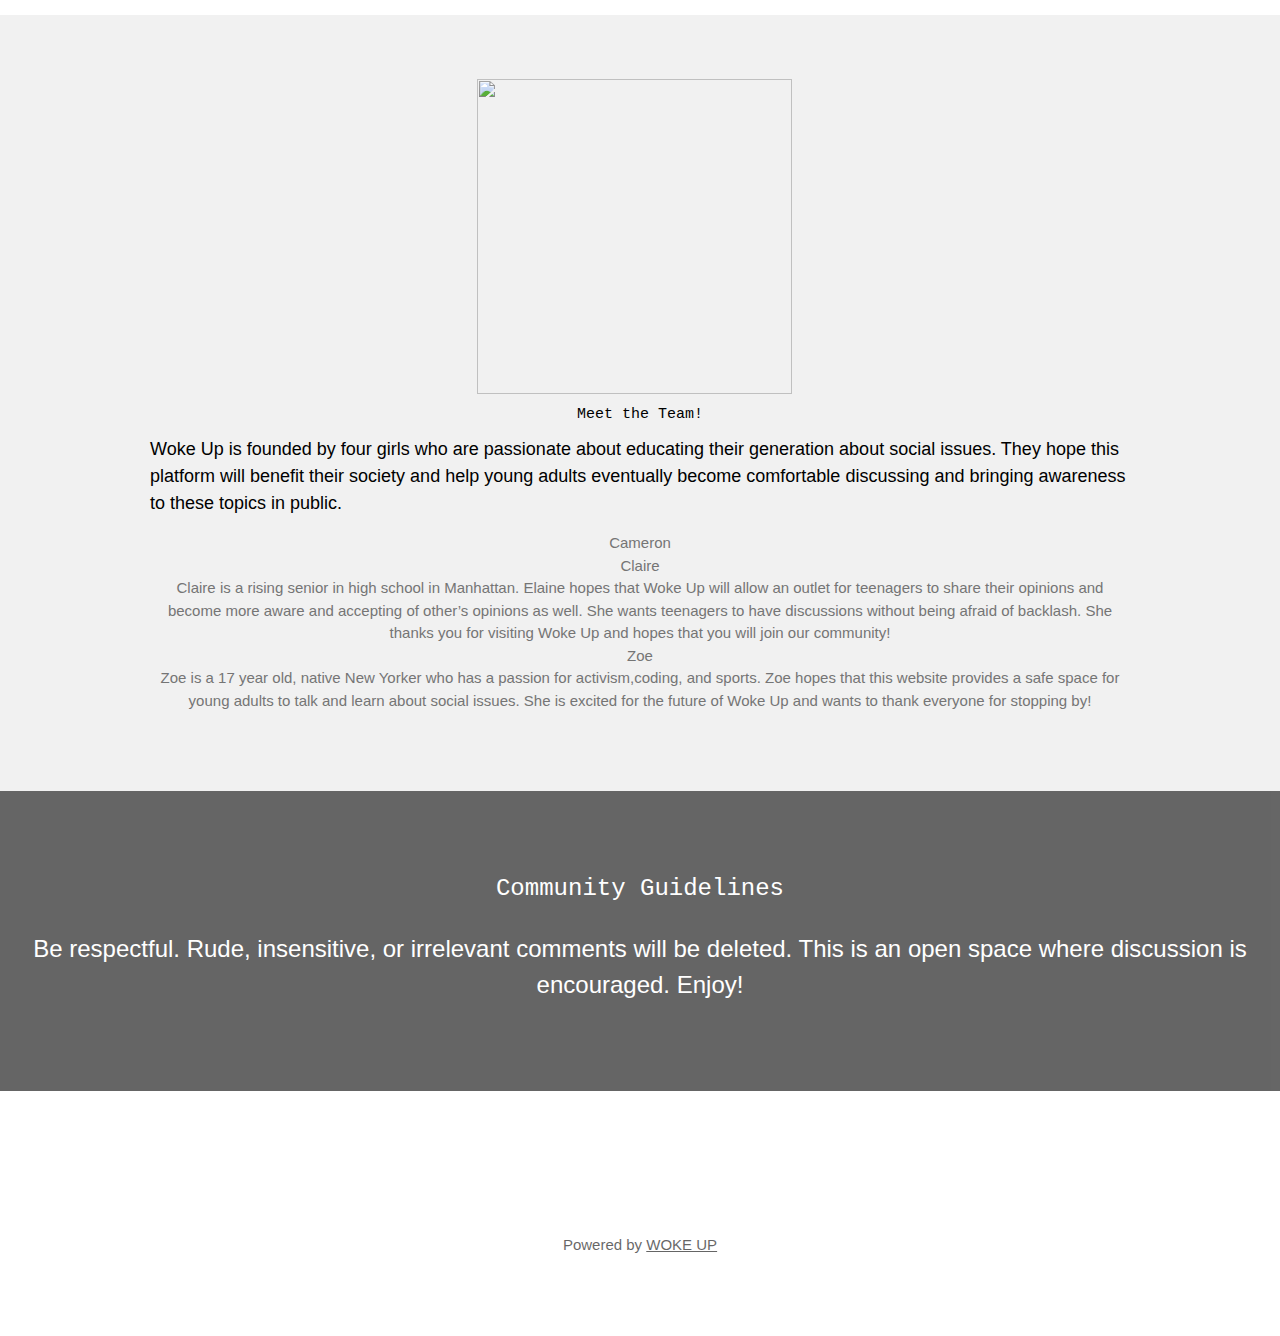
==== commit 3bc8b480: "Add files via upload" ====
--- a/index.html
+++ b/index.html
@@ -5,7 +5,12 @@
 <meta name="viewport" content="width=device-width, initial-scale=1">
 <link rel="stylesheet" href="https://www.w3schools.com/w3css/4/w3.css">
 <link rel="stylesheet" href="https://fonts.googleapis.com/css?family=Lato">
-<link rel="stylesheet" href="https://fonts.googleapis.com/css?family=Sedgwick+Ave+Display">
+<link rel="stylesheet" href="style.css">
+<link href="https://fonts.googleapis.com/css?family=Sedgwick+Ave+Display" rel="stylesheet">
+
+
+<!-- Latest compiled and minified CSS -->
+<link rel="stylesheet"
 
 <style>
 h1 {font family: "Sedgwick Ave Display", sans-serif}
@@ -22,6 +27,7 @@
     <a href="#" class="w3-bar-item w3-button w3-padding-large w3-white">Home</a>
     <a href="#" class="w3-bar-item w3-button w3-hide-small w3-padding-large w3-hover-white">Talk</a>
     <a href= "vent.html" class="w3-bar-item w3-button w3-hide-small w3-padding-large w3-hover-white">Vent</a>
+    <a href="#" class="w3-bar-item w3-button w3-hide-small w3-padding-large w3-hover-white">Advice</a>
     <a href="resources.html" class="w3-bar-item w3-button w3-hide-small w3-padding-large w3-hover-white">Resources</a>
   </div>
 
@@ -29,13 +35,14 @@
   <div id="navDemo" class="w3-bar-block w3-white w3-hide w3-hide-large w3-hide-medium w3-large">
     <a href="#" class="w3-bar-item w3-button w3-padding-large">Talk</a>
     <a href="vent.html" class="w3-bar-item w3-button w3-padding-large">Vent</a>
+    <a href="#" class="w3-bar-item w3-button w3-padding-large">Advice</a>
     <a href="#" class="w3-bar-item w3-button w3-padding-large">Resources</a>
   </div>
 </div>
 
 <!-- Header -->
 <header class="w3-container w3-indigo w3-center" style= "height:100vh; padding:128px 50px;">
-  <h1 class="w3-margin w3-jumbo">WOKE UP</h1>
+  <h1>WOKE UP.</h1>
 </header>
 
 <!-- First Grid -->
@@ -63,15 +70,29 @@
       <i class="fa fa-coffee w3-padding-64 w3-text-red w3-margin-right"></i>
     </div>
 
-    <div class="w3-twothird">
-      <h2>Meet the Team!</h2>
-      <h5 class="w3-padding-32">Woke Up is founded by four girls who are passionate about educating their generation about social issues. They hope this platform will benefit their society and help young adults eventually become comfortable discussing and bringing awareness to these topics in public.</h5>
+    <div class="container">
+      <div class="row">
+        <div class="col-4">
+          <img src="WokeUpTeam.JPG" style="width:315px; height: 315px" alt="">
+        </div>
+        <div class="col-8">
+          <h2>Meet the Team!</h2>
 
-      <p class="w3-text-grey">
-        Cameron <br>
-        Claire <br>
-        Elaine hopes that Woke Up will allow an outlet for teenagers to share their opinions and become more aware and accepting of other’s opinions as well. She wants teenagers to have discussions without being afraid of backlash. She thanks you for visiting Woke Up and hopes that you will join our community! <br>
-        Zoe
+          <h5> Woke Up is founded by four girls who are passionate about educating their generation about social issues. They hope this platform will benefit their society and help young adults eventually become comfortable discussing and bringing awareness to these topics in public.</h5>
+
+          <p class="w3-text-grey">
+          Cameron <br>
+          Claire <br>
+          Claire is a rising senior in high school in Manhattan.
+          Elaine hopes that Woke Up will allow an outlet for teenagers to share their opinions and become more aware and accepting of other’s opinions as well. She wants teenagers to have discussions without being afraid of backlash. She thanks you for visiting Woke Up and hopes that you will join our community! <br>
+          Zoe<br>
+          Zoe is a 17 year old, native New Yorker who has a passion for activism,coding, and sports. Zoe hopes that this website provides a safe space for young adults to talk and learn about social issues. She is excited for the future of Woke Up and wants to thank everyone for stopping by!
+        <p>
+        </div>
+      </div>
+  </div>
+
+
 </p>
     </div>
   </div>
@@ -92,7 +113,7 @@
     <i class="fa fa-twitter w3-hover-opacity"></i>
     <i class="fa fa-linkedin w3-hover-opacity"></i>
  </div>
- <p>By WOKE UP</p>
+ <p>Powered by <a href="https://www.w3schools.com/w3css/default.asp" target="_blank">WOKE UP</a></p>
 </footer>
 
 <script>
@@ -108,3 +129,4 @@
 </script>
 
 </body>
+</html>
--- a/style.css
+++ b/style.css
@@ -0,0 +1,30 @@
+
+h1{
+     font-family: 'Sedgwick Ave Display', cursive;
+     font-size:800%;
+     text-align: center;
+}
+
+h2{
+    font-family: 'Source Code Pro', monospace;
+    font-size:100%;
+    text-align:center;
+}
+
+h3{
+    font-family:'Oswald', sans-serif;
+    font-size:150%;
+    text-align:center;
+}
+
+p{
+  font-family:'Oswald',sans-serif;
+  font-size: 100%;
+  text-align:center;
+}
+
+h4{
+  font-family:'Oswald',sans-serif;
+  font-size: 150%;
+  text-align:center;
+}
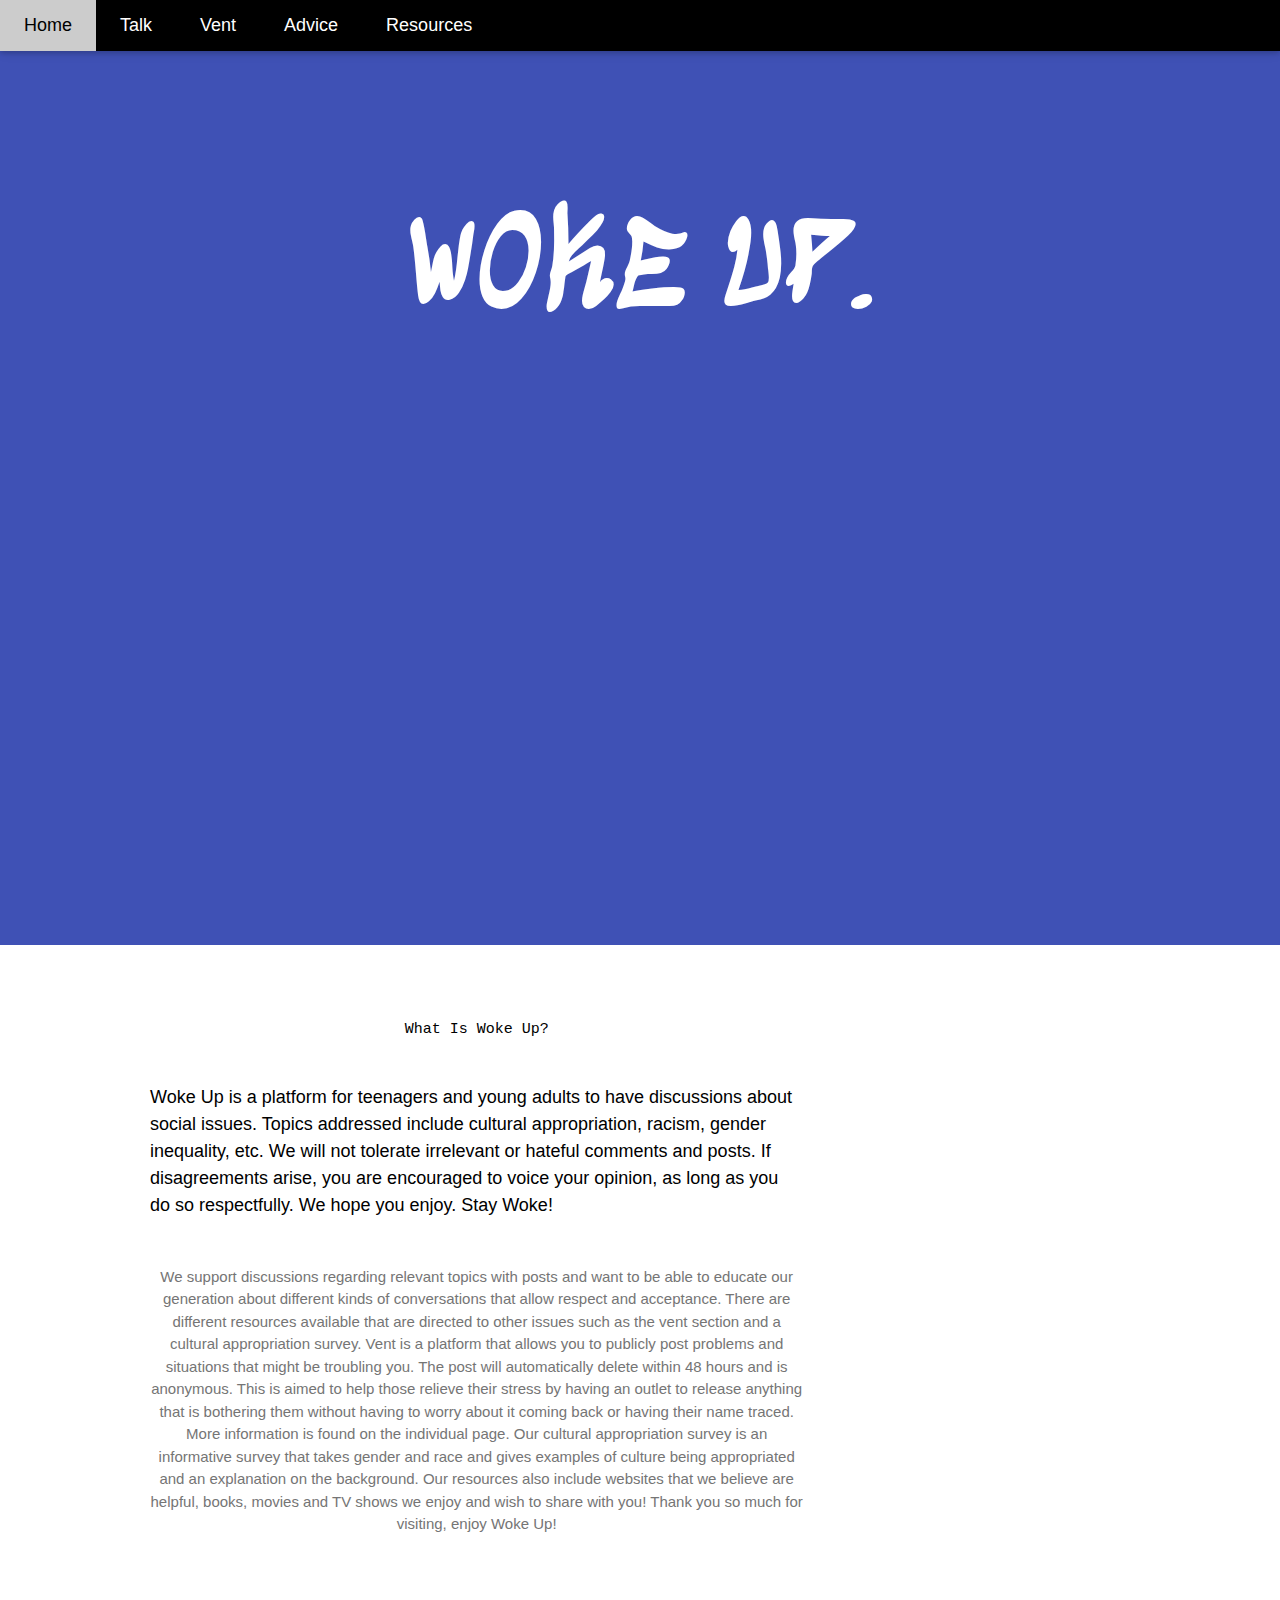
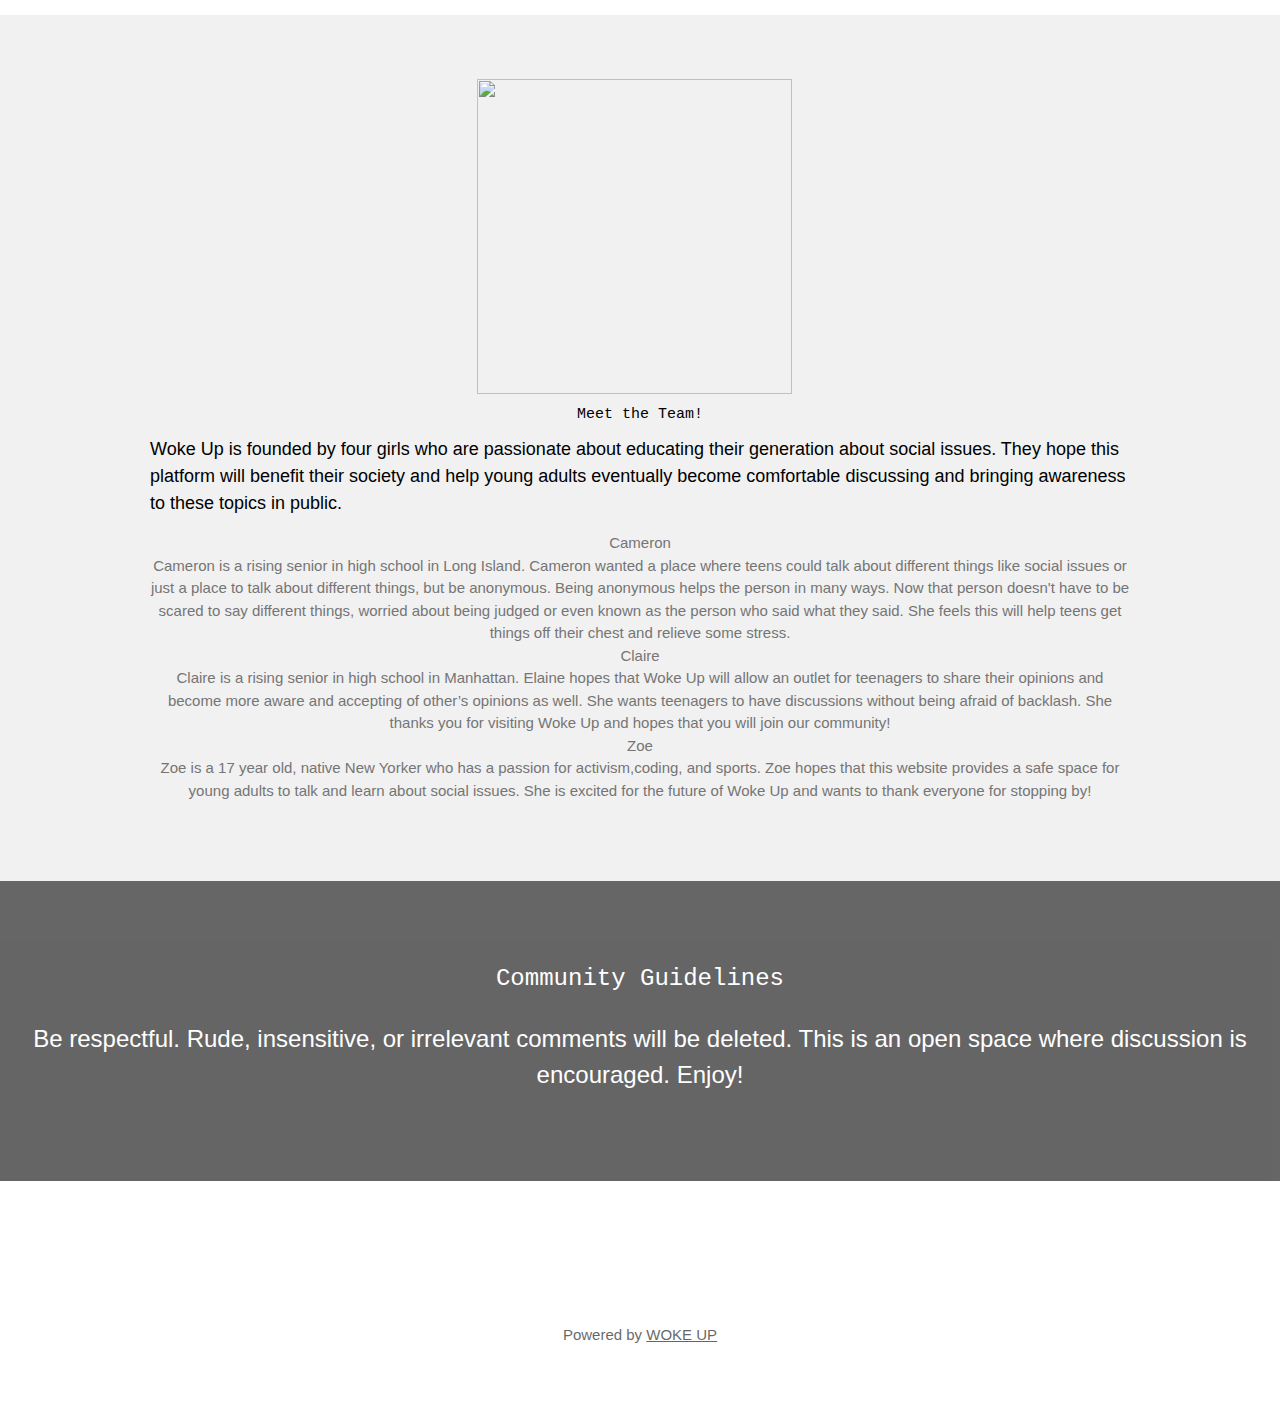
==== commit 1dff0275: "new index" ====
--- a/index.html
+++ b/index.html
@@ -6,8 +6,8 @@
 <link rel="stylesheet" href="https://www.w3schools.com/w3css/4/w3.css">
 <link rel="stylesheet" href="https://fonts.googleapis.com/css?family=Lato">
 <link rel="stylesheet" href="style.css">
-<link href="https://fonts.googleapis.com/css?family=Sedgwick+Ave+Display" rel="stylesheet">
-
+<link href="https://fonts.googleapis.com/css?family=Sedgwick+Ave+Display" rel="stylesheet">
+
 
 <!-- Latest compiled and minified CSS -->
 <link rel="stylesheet"
@@ -72,8 +72,8 @@
 
     <div class="container">
       <div class="row">
-        <div class="col-4">
-          <img src="WokeUpTeam.JPG" style="width:315px; height: 315px" alt="">
+        <div class="col-4">
+          <img src="WokeUpTeam.JPG" style="width:315px; height: 315px" alt="">
         </div>
         <div class="col-8">
           <h2>Meet the Team!</h2>
@@ -82,12 +82,13 @@
 
           <p class="w3-text-grey">
           Cameron <br>
+          Cameron is a rising senior in high school in Long Island. Cameron wanted a place where teens could talk about different things like social issues or just a place to talk about different things, but be anonymous. Being anonymous helps the person in many ways. Now that person doesn't have to be scared to say different things, worried about being judged or even known as the person who said what they said. She feels this will help teens get things off their chest and relieve some stress. <br>
           Claire <br>
           Claire is a rising senior in high school in Manhattan.
           Elaine hopes that Woke Up will allow an outlet for teenagers to share their opinions and become more aware and accepting of other’s opinions as well. She wants teenagers to have discussions without being afraid of backlash. She thanks you for visiting Woke Up and hopes that you will join our community! <br>
           Zoe<br>
-          Zoe is a 17 year old, native New Yorker who has a passion for activism,coding, and sports. Zoe hopes that this website provides a safe space for young adults to talk and learn about social issues. She is excited for the future of Woke Up and wants to thank everyone for stopping by!
-        <p>
+          Zoe is a 17 year old, native New Yorker who has a passion for activism,coding, and sports. Zoe hopes that this website provides a safe space for young adults to talk and learn about social issues. She is excited for the future of Woke Up and wants to thank everyone for stopping by!
+        <p>
         </div>
       </div>
   </div>
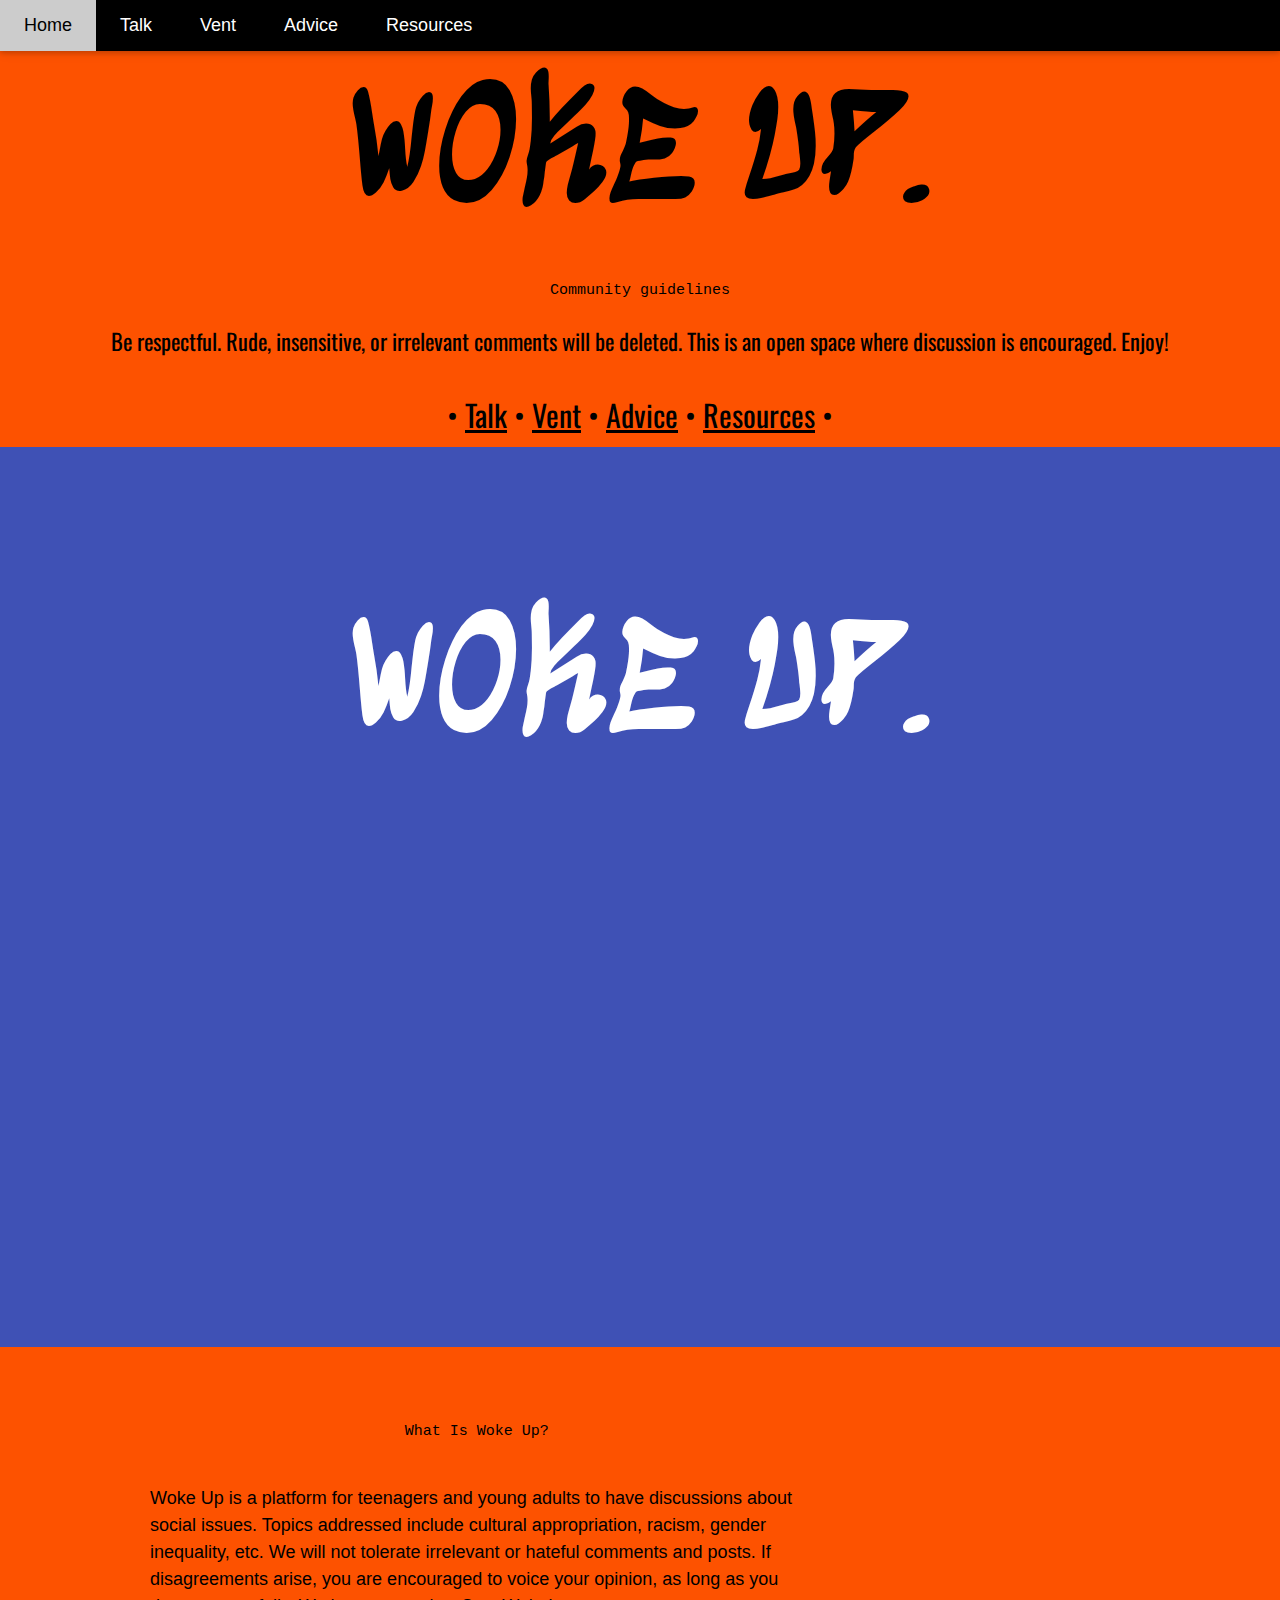
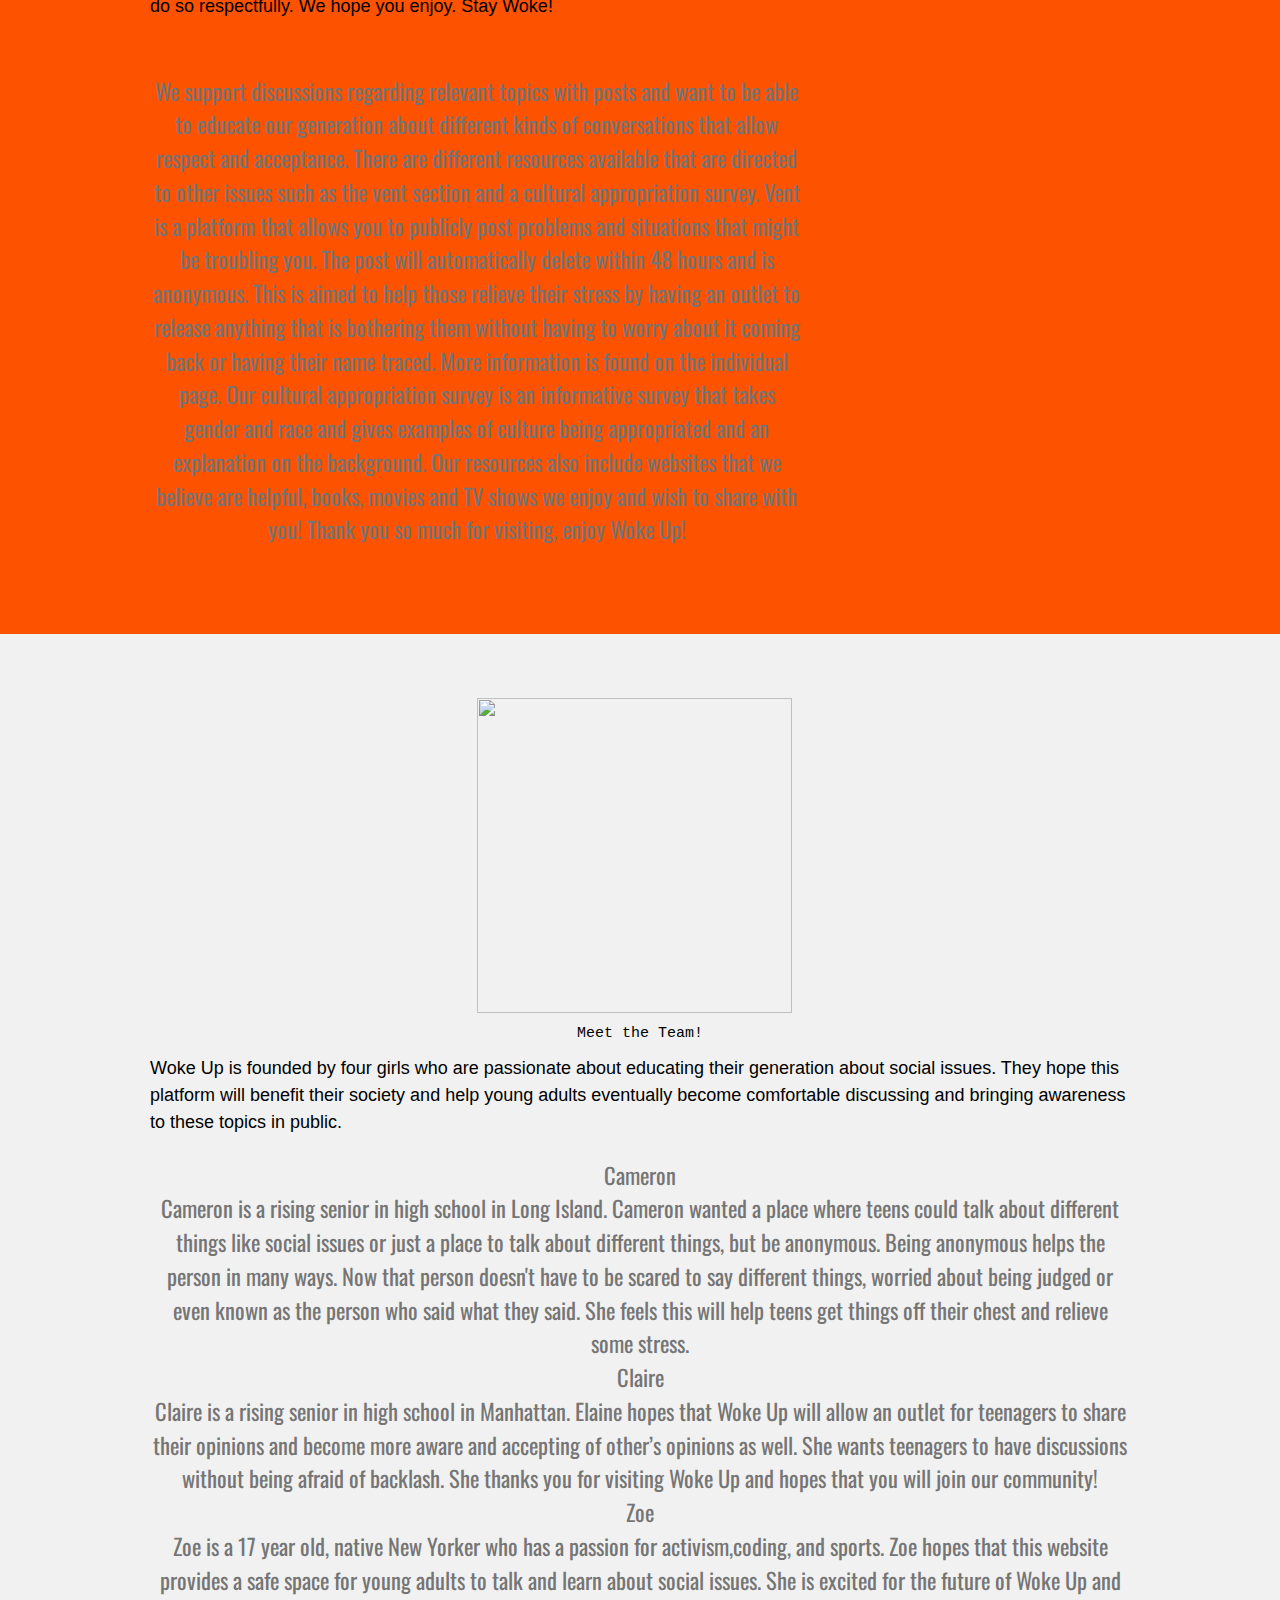
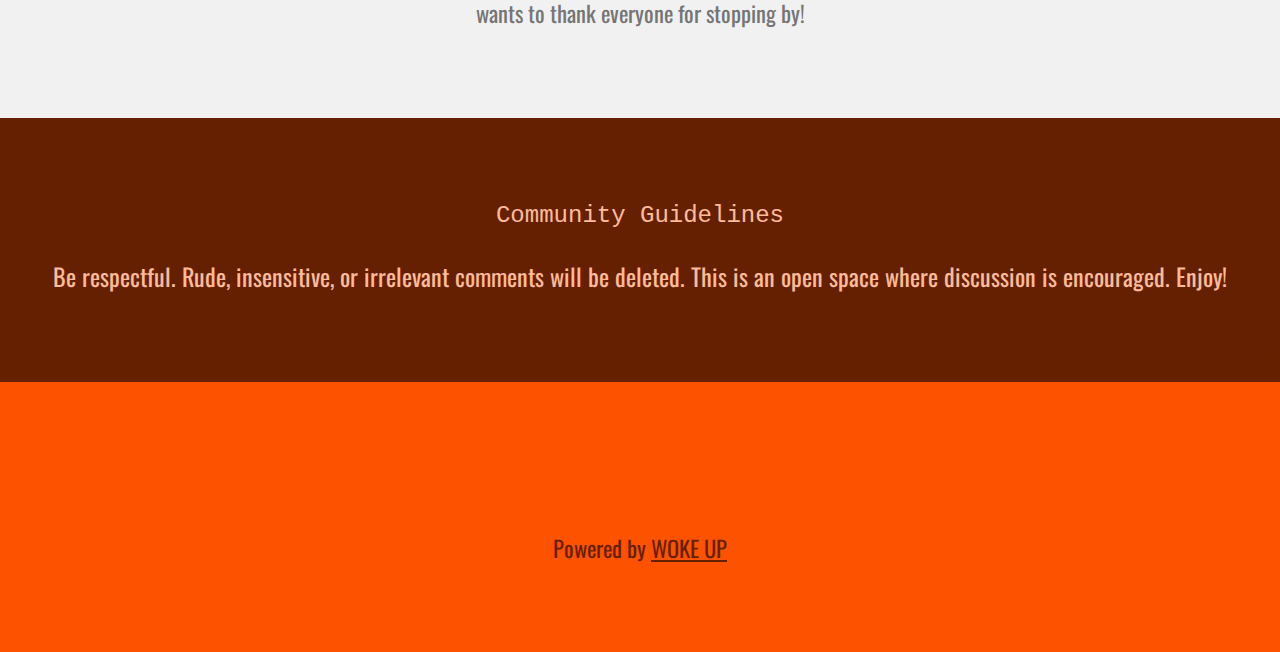
==== commit 2c377552: "Merge b1ade1cb590be5f5720d9eeb55c9a6b76e7d623c into 1dff02755bfe461d66d99f600065abf8821e71d3" ====
--- a/index.html
+++ b/index.html
@@ -1,133 +1,159 @@
-<!DOCTYPE html>
-<html>
-<title>WOKE UP</title>
-<meta charset="UTF-8">
-<meta name="viewport" content="width=device-width, initial-scale=1">
-<link rel="stylesheet" href="https://www.w3schools.com/w3css/4/w3.css">
-<link rel="stylesheet" href="https://fonts.googleapis.com/css?family=Lato">
-<link rel="stylesheet" href="style.css">
-<link href="https://fonts.googleapis.com/css?family=Sedgwick+Ave+Display" rel="stylesheet">
-
-
-<!-- Latest compiled and minified CSS -->
-<link rel="stylesheet"
-
-<style>
-h1 {font family: "Sedgwick Ave Display", sans-serif}
-body,h2,h3,h4,h5,h6 {font-family: "Lato", sans-serif}
-.w3-bar,button {font-family: "Montserrat", sans-serif}
-.fa-anchor,.fa-coffee {font-size:200px}
-</style>
-<body>
-
-<!-- Navbar -->
-<div class="w3-top">
-  <div class="w3-bar w3-black w3-card-2 w3-left-align w3-large">
-    <a class="w3-bar-item w3-button w3-hide-medium w3-hide-large w3-right w3-padding-large w3-hover-white w3-large w3-red" href="javascript:void(0);" onclick="myFunction()" title="Toggle Navigation Menu"><i class="fa fa-bars"></i ></a>
-    <a href="#" class="w3-bar-item w3-button w3-padding-large w3-white">Home</a>
-    <a href="#" class="w3-bar-item w3-button w3-hide-small w3-padding-large w3-hover-white">Talk</a>
-    <a href= "vent.html" class="w3-bar-item w3-button w3-hide-small w3-padding-large w3-hover-white">Vent</a>
-    <a href="#" class="w3-bar-item w3-button w3-hide-small w3-padding-large w3-hover-white">Advice</a>
-    <a href="resources.html" class="w3-bar-item w3-button w3-hide-small w3-padding-large w3-hover-white">Resources</a>
-  </div>
-
-  <!-- Navbar on small screens -->
-  <div id="navDemo" class="w3-bar-block w3-white w3-hide w3-hide-large w3-hide-medium w3-large">
-    <a href="#" class="w3-bar-item w3-button w3-padding-large">Talk</a>
-    <a href="vent.html" class="w3-bar-item w3-button w3-padding-large">Vent</a>
-    <a href="#" class="w3-bar-item w3-button w3-padding-large">Advice</a>
-    <a href="#" class="w3-bar-item w3-button w3-padding-large">Resources</a>
-  </div>
-</div>
-
-<!-- Header -->
-<header class="w3-container w3-indigo w3-center" style= "height:100vh; padding:128px 50px;">
-  <h1>WOKE UP.</h1>
-</header>
-
-<!-- First Grid -->
-<div class="w3-row-padding w3-padding-64 w3-container">
-  <div class="w3-content">
-    <div class="w3-twothird">
-      <h2>What Is Woke Up?</h2>
-      <h5 class="w3-padding-32">Woke Up is a platform for teenagers and young adults to have discussions about social issues.
-Topics addressed include cultural appropriation, racism, gender inequality, etc. We will not tolerate irrelevant or hateful comments and posts. If disagreements arise, you are encouraged to voice your opinion, as long as you do so respectfully. We hope you enjoy. Stay Woke!</h5>
-
-      <p class="w3-text-grey">We support discussions regarding relevant topics with posts and want to be able to educate our generation about different kinds of conversations that allow respect and acceptance. There are different resources available that are directed to other issues such as the vent section and a cultural appropriation survey. Vent is a platform that allows you to publicly post problems and situations that might be troubling you. The post will automatically delete within 48 hours and is anonymous. This is aimed to help those relieve their stress by having an outlet to release anything that is bothering them without having to worry about it coming back or having their name traced. More information is found on the individual page. Our cultural appropriation survey is an informative survey that takes gender and race and gives examples of culture being appropriated and an explanation on the background. Our resources also include websites that we believe are helpful, books, movies and TV shows we enjoy and wish to share with you! Thank you so much for visiting, enjoy Woke Up!
-</p>
-    </div>
-
-    <div class="w3-third w3-center">
-      <i class="fa fa-anchor w3-padding-64 w3-text-red"></i>
-    </div>
-  </div>
-</div>
-
-<!-- Second Grid -->
-<div class="w3-row-padding w3-light-grey w3-padding-64 w3-container">
-  <div class="w3-content">
-    <div class="w3-third w3-center">
-      <i class="fa fa-coffee w3-padding-64 w3-text-red w3-margin-right"></i>
-    </div>
-
-    <div class="container">
-      <div class="row">
-        <div class="col-4">
-          <img src="WokeUpTeam.JPG" style="width:315px; height: 315px" alt="">
-        </div>
-        <div class="col-8">
-          <h2>Meet the Team!</h2>
-
-          <h5> Woke Up is founded by four girls who are passionate about educating their generation about social issues. They hope this platform will benefit their society and help young adults eventually become comfortable discussing and bringing awareness to these topics in public.</h5>
-
-          <p class="w3-text-grey">
-          Cameron <br>
-          Cameron is a rising senior in high school in Long Island. Cameron wanted a place where teens could talk about different things like social issues or just a place to talk about different things, but be anonymous. Being anonymous helps the person in many ways. Now that person doesn't have to be scared to say different things, worried about being judged or even known as the person who said what they said. She feels this will help teens get things off their chest and relieve some stress. <br>
-          Claire <br>
-          Claire is a rising senior in high school in Manhattan.
-          Elaine hopes that Woke Up will allow an outlet for teenagers to share their opinions and become more aware and accepting of other’s opinions as well. She wants teenagers to have discussions without being afraid of backlash. She thanks you for visiting Woke Up and hopes that you will join our community! <br>
-          Zoe<br>
-          Zoe is a 17 year old, native New Yorker who has a passion for activism,coding, and sports. Zoe hopes that this website provides a safe space for young adults to talk and learn about social issues. She is excited for the future of Woke Up and wants to thank everyone for stopping by!
-        <p>
-        </div>
-      </div>
-  </div>
-
-
-</p>
-    </div>
-  </div>
-</div>
-
-<div class="w3-container w3-black w3-center w3-opacity w3-padding-64">
-    <h2 class="w3-margin w3-xlarge">Community Guidelines</h2>
-    <p class="w3-xlarge"> Be respectful. Rude, insensitive, or irrelevant comments will be deleted. This is an open space where discussion is encouraged. Enjoy!</p>
-</div>
-
-<!-- Footer -->
-<footer class="w3-container w3-padding-64 w3-center w3-opacity">
-  <div class="w3-xlarge w3-padding-32">
-    <i class="fa fa-facebook-official w3-hover-opacity"></i>
-    <i class="fa fa-instagram w3-hover-opacity"></i>
-    <i class="fa fa-snapchat w3-hover-opacity"></i>
-    <i class="fa fa-pinterest-p w3-hover-opacity"></i>
-    <i class="fa fa-twitter w3-hover-opacity"></i>
-    <i class="fa fa-linkedin w3-hover-opacity"></i>
- </div>
- <p>Powered by <a href="https://www.w3schools.com/w3css/default.asp" target="_blank">WOKE UP</a></p>
-</footer>
-
-<script>
-// Used to toggle the menu on small screens when clicking on the menu button
-function myFunction() {
-    var x = document.getElementById("navDemo");
-    if (x.className.indexOf("w3-show") == -1) {
-        x.className += " w3-show";
-    } else {
-        x.className = x.className.replace(" w3-show", "");
-    }
-}
-</script>
-
-</body>
-</html>
+
+<!DOCTYPE html>
+<html>
+
+  <head>
+    <title>WOKE UP</title>
+    <meta charset="utf-8">
+    <meta name="viewport" content="width=device-width, initial-scale=1">
+    <link href="https://fonts.googleapis.com/css?family=Sedgwick+Ave+Display" rel="stylesheet">
+    <link href="https://fonts.googleapis.com/css?family=Oswald" rel="stylesheet">
+    <link rel="stylesheet" href="https://www.w3schools.com/w3css/4/w3.css">
+    <link rel="stylesheet" href="https://fonts.googleapis.com/css?family=Lato">
+    <link rel="stylesheet" href="style.css">
+    <script src="animation.js"></script>
+  </head>
+  
+  
+<body onload="myMove()">
+  
+  <!-- Latest compiled and minified CSS -->
+<link rel="stylesheet"
+
+<style>
+h1 {font family: "Sedgwick Ave Display", sans-serif}
+body,h2,h3,h4,h5,h6 {font-family: "Lato", sans-serif}
+.w3-bar,button {font-family: "Montserrat", sans-serif}
+.fa-anchor,.fa-coffee {font-size:200px}
+</style>
+
+  <div id="title">
+        <h1>WOKE UP.</h1>
+
+    <div class="w3-container w3-center w3-animate-bottom w3-animate-opacity">
+          <h2>Community guidelines</h2>
+          <p>Be respectful. Rude, insensitive, or irrelevant comments will be deleted. This is an open space where discussion is encouraged. Enjoy!</p>
+    </div>
+
+    <div class="Links">
+        <h3>• <a href="Talk/talk.html">Talk</a> • <a href = "vent.html">Vent</a> • <a href = "advice.html">Advice</a> • <a href="resources.html">Resources</a> •</h3>
+      </div>
+          </div>
+    <script src="animation.js"></script>
+ 
+  
+  
+  
+  
+<!-- Navbar -->
+<div class="w3-top">
+  <div class="w3-bar w3-black w3-card-2 w3-left-align w3-large">
+    <a class="w3-bar-item w3-button w3-hide-medium w3-hide-large w3-right w3-padding-large w3-hover-white w3-large w3-red" href="javascript:void(0);" onclick="myFunction()" title="Toggle Navigation Menu"><i class="fa fa-bars"></i ></a>
+    <a href="#" class="w3-bar-item w3-button w3-padding-large w3-white">Home</a>
+    <a href="#" class="w3-bar-item w3-button w3-hide-small w3-padding-large w3-hover-white">Talk</a>
+    <a href= "vent.html" class="w3-bar-item w3-button w3-hide-small w3-padding-large w3-hover-white">Vent</a>
+    <a href="#" class="w3-bar-item w3-button w3-hide-small w3-padding-large w3-hover-white">Advice</a>
+    <a href="resources.html" class="w3-bar-item w3-button w3-hide-small w3-padding-large w3-hover-white">Resources</a>
+  </div>
+
+  <!-- Navbar on small screens -->
+  <div id="navDemo" class="w3-bar-block w3-white w3-hide w3-hide-large w3-hide-medium w3-large">
+    <a href="#" class="w3-bar-item w3-button w3-padding-large">Talk</a>
+    <a href="vent.html" class="w3-bar-item w3-button w3-padding-large">Vent</a>
+    <a href="#" class="w3-bar-item w3-button w3-padding-large">Advice</a>
+    <a href="#" class="w3-bar-item w3-button w3-padding-large">Resources</a>
+  </div>
+</div>
+
+<!-- Header -->
+<header class="w3-container w3-indigo w3-center" style= "height:100vh; padding:128px 50px;">
+  <h1>WOKE UP.</h1>
+</header>
+
+<!-- First Grid -->
+<div class="w3-row-padding w3-padding-64 w3-container">
+  <div class="w3-content">
+    <div class="w3-twothird">
+      <h2>What Is Woke Up?</h2>
+      <h5 class="w3-padding-32">Woke Up is a platform for teenagers and young adults to have discussions about social issues.
+Topics addressed include cultural appropriation, racism, gender inequality, etc. We will not tolerate irrelevant or hateful comments and posts. If disagreements arise, you are encouraged to voice your opinion, as long as you do so respectfully. We hope you enjoy. Stay Woke!</h5>
+
+      <p class="w3-text-grey">We support discussions regarding relevant topics with posts and want to be able to educate our generation about different kinds of conversations that allow respect and acceptance. There are different resources available that are directed to other issues such as the vent section and a cultural appropriation survey. Vent is a platform that allows you to publicly post problems and situations that might be troubling you. The post will automatically delete within 48 hours and is anonymous. This is aimed to help those relieve their stress by having an outlet to release anything that is bothering them without having to worry about it coming back or having their name traced. More information is found on the individual page. Our cultural appropriation survey is an informative survey that takes gender and race and gives examples of culture being appropriated and an explanation on the background. Our resources also include websites that we believe are helpful, books, movies and TV shows we enjoy and wish to share with you! Thank you so much for visiting, enjoy Woke Up!
+</p>
+    </div>
+
+    <div class="w3-third w3-center">
+      <i class="fa fa-anchor w3-padding-64 w3-text-red"></i>
+    </div>
+  </div>
+</div>
+
+<!-- Second Grid -->
+<div class="w3-row-padding w3-light-grey w3-padding-64 w3-container">
+  <div class="w3-content">
+    <div class="w3-third w3-center">
+      <i class="fa fa-coffee w3-padding-64 w3-text-red w3-margin-right"></i>
+    </div>
+
+    <div class="container">
+      <div class="row">
+        <div class="col-4">
+          <img src="WokeUpTeam.JPG" style="width:315px; height: 315px" alt="">
+        </div>
+        <div class="col-8">
+          <h2>Meet the Team!</h2>
+
+          <h5> Woke Up is founded by four girls who are passionate about educating their generation about social issues. They hope this platform will benefit their society and help young adults eventually become comfortable discussing and bringing awareness to these topics in public.</h5>
+
+          <p class="w3-text-grey">
+          Cameron <br>
+          Cameron is a rising senior in high school in Long Island. Cameron wanted a place where teens could talk about different things like social issues or just a place to talk about different things, but be anonymous. Being anonymous helps the person in many ways. Now that person doesn't have to be scared to say different things, worried about being judged or even known as the person who said what they said. She feels this will help teens get things off their chest and relieve some stress. <br>
+          Claire <br>
+          Claire is a rising senior in high school in Manhattan.
+          Elaine hopes that Woke Up will allow an outlet for teenagers to share their opinions and become more aware and accepting of other’s opinions as well. She wants teenagers to have discussions without being afraid of backlash. She thanks you for visiting Woke Up and hopes that you will join our community! <br>
+          Zoe<br>
+          Zoe is a 17 year old, native New Yorker who has a passion for activism,coding, and sports. Zoe hopes that this website provides a safe space for young adults to talk and learn about social issues. She is excited for the future of Woke Up and wants to thank everyone for stopping by!
+        <p>
+        </div>
+      </div>
+  </div>
+
+
+</p>
+    </div>
+  </div>
+</div>
+
+<div class="w3-container w3-black w3-center w3-opacity w3-padding-64">
+    <h2 class="w3-margin w3-xlarge">Community Guidelines</h2>
+    <p class="w3-xlarge"> Be respectful. Rude, insensitive, or irrelevant comments will be deleted. This is an open space where discussion is encouraged. Enjoy!</p>
+</div>
+
+<!-- Footer -->
+<footer class="w3-container w3-padding-64 w3-center w3-opacity">
+  <div class="w3-xlarge w3-padding-32">
+    <i class="fa fa-facebook-official w3-hover-opacity"></i>
+    <i class="fa fa-instagram w3-hover-opacity"></i>
+    <i class="fa fa-snapchat w3-hover-opacity"></i>
+    <i class="fa fa-pinterest-p w3-hover-opacity"></i>
+    <i class="fa fa-twitter w3-hover-opacity"></i>
+    <i class="fa fa-linkedin w3-hover-opacity"></i>
+ </div>
+ <p>Powered by <a href="https://www.w3schools.com/w3css/default.asp" target="_blank">WOKE UP</a></p>
+</footer>
+
+<script>
+// Used to toggle the menu on small screens when clicking on the menu button
+function myFunction() {
+    var x = document.getElementById("navDemo");
+    if (x.className.indexOf("w3-show") == -1) {
+        x.className += " w3-show";
+    } else {
+        x.className = x.className.replace(" w3-show", "");
+    }
+}
+</script>
+
+</body>
+</html>
+
--- a/style.css
+++ b/style.css
@@ -1,8 +1,9 @@
 
 h1{
      font-family: 'Sedgwick Ave Display', cursive;
-     font-size:800%;
+     font-size:1000%;
      text-align: center;
+     margin: 0;
 }
 
 h2{
@@ -13,18 +14,22 @@
 
 h3{
     font-family:'Oswald', sans-serif;
-    font-size:150%;
+    font-size:200%;
     text-align:center;
 }
 
 p{
   font-family:'Oswald',sans-serif;
-  font-size: 100%;
+  font-size: 150%;
   text-align:center;
 }
 
 h4{
   font-family:'Oswald',sans-serif;
-  font-size: 150%;
+  font-size: 200%;
   text-align:center;
 }
+body {
+      background-color: #FD5200;
+      overflow: hidden;
+}
